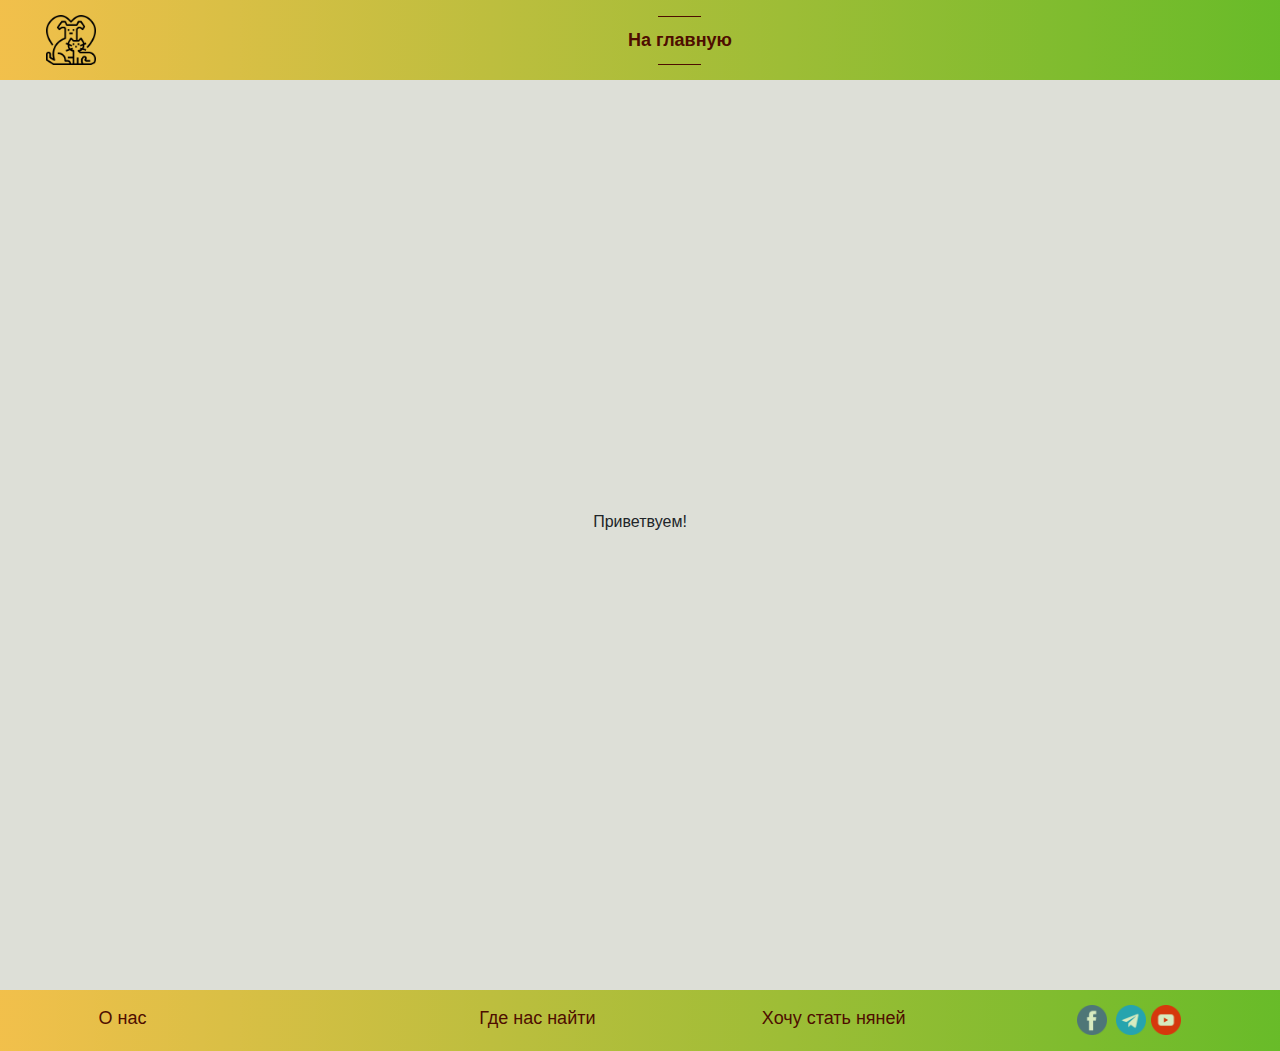
==== index_2.html @ 8bb417d6 "added a new page for babysitters" ====
<!DOCTYPE html>
<html lang="en">
	<head>
		<meta charset="UTF-8" />
		<meta name="viewport" content="width=device-width, initial-scale=1.0" />
		<link rel="stylesheet" href="./index_2.css" />
		<link rel="stylesheet" href="./normalize.css" />
		<link
			href="https://cdn.jsdelivr.net/npm/bootstrap@5.2.2/dist/css/bootstrap.min.css"
			rel="stylesheet"
			integrity="sha384-Zenh87qX5JnK2Jl0vWa8Ck2rdkQ2Bzep5IDxbcnCeuOxjzrPF/et3URy9Bv1WTRi"
			crossorigin="anonymous"
		/>
		<link rel="stylesheet" href="index.css" />
		<link
			rel="shortcut icon"
			href="/src/pictures/logo_nav.png"
			type="logo/png"
		/>
		<!-- Цветовая с шариками 1803, желтый из коктейлей -->
		<link
			rel="stylesheet"
			href="https://cdn.jsdelivr.net/npm/bootstrap@4.3.1/dist/css/bootstrap.min.css"
			integrity="sha384-ggOyR0iXCbMQv3Xipma34MD+dH/1fQ784/j6cY/iJTQUOhcWr7x9JvoRxT2MZw1T"
			crossorigin="anonymous"
		/>
		<link rel="stylesheet" href="normalize.css" />
		<link rel="stylesheet" href="./src/filter.css" />
		<link rel="stylesheet" href="nannys-cards.css" />
		<title>Document</title>
		<!-- Цветовая с шариками 1803, желтый из коктейлей -->
	</head>
	<body>
		<header class="header">
			<section class="top-nav">
				<div><img src="./src/pictures/pet (1).png" /></div>
				<div class="navigation">
					<a href="/index.html" class="navigation__link_1">На главную</a>
				</div>
			</section>
		</header>
		<main>
			<p>Приветвуем!</p>
		</main>
		<footer>
			<div class="footer_info">
				<a href="#menu" class="footer_info_about_us">О нас</a>
				<a href="#res"></a>
				<a href="#" class="footer_info_where_to_find_us">Где нас найти</a>
				<a href="./index_2.html" class="footer_info_I_want-to_become_a_nanny"
					>Хочу стать няней</a
				>
				<div class="social-links">
					<a href=""><img src="./src/pictures/facebook.png" /></a>
					<a href=""><img src="./src/pictures/telegram.png" /></a
					><a href=""><img src="./src/pictures/youtube.png" /></a>
				</div>
			</div>
		</footer>
	</body>
</html>
---- index_2.css ----
@import url("https://fonts.googleapis.com/css2?family=Merriweather&display=swap");

body {
	margin: 0;
	padding: 0;
	background-color: #25360028;
	height: 100%;
}

/* ____________HEADER__________ */
.header h2 {
	vertical-align: center;
	text-align: center;
}

.header img {
	margin-left: 30px;
	max-width: 50px;
}

#scrollToTopButton {
	display: none;
	position: fixed;
	bottom: 20px;
	right: 20px;
	width: 72px;
	height: 51px;
	border-radius: 50%;
	background-color: #2c4800;
	color: #fff;
	font-size: 16px;
	border: none;
	outline: none;
	cursor: pointer;
	z-index: 1;
}
#scrollToTopButton:hover {
	background-color: #310000;
}
.top-nav {
	display: flex;
	flex-direction: row;
	align-items: center;
	justify-content: space-between;
	/* background-color: #00BAF0; */
	background: linear-gradient(to left, #4db300cf, #fdaf00a6);
	/* W3C, IE 10+/ Edge, Firefox 16+, Chrome 26+, Opera 12+, Safari 7+ */
	color: #fff;
	height: 80px;
	padding: 1em;
}

.navigation {
	display: flex;
	width: 100%;
	justify-content: space-evenly;
}
.navigation a:hover {
	color: #700000;
}
a.navigation__link_1:before {
	content: "";
	display: block;
	height: 1px; /* Высота линии */
	background: #4e0d00; /* Цвет линии */
	width: 43px; /* Ширина линии до наведения */
	margin: 0 auto 10px; /* Отступ с боков по центру и снизу */
	transition: 1s; /* Время, за которое линия возвращается после наведения */
}
a.navigation__link_1:hover:before {
	width: 100px; /* Ширина линии при наведении */
	transition: ease-out 1s; /* Время, за которое линия расширяется при наведении */
}

/*  CSS код для линии под заголовком */
a.navigation__link_1:after {
	content: "";
	display: block;
	height: 1px; /* Высота линии */
	background: #4e0d00; /* Цвет линии */
	width: 43px; /* Ширина линии до наведения */
	margin: 10px auto 0; /* Отступ с боков по центру и сверху */
	transition: 1s; /* Время, за которое линия возвращается после наведения */
}
a.navigation__link_1:hover:after {
	width: 100px; /* Ширина линии при наведении */
	transition: ease-out 1s; /* Время, за которое линия расширяется при наведении */
}

.navigation__link_1 {
	font-size: 18px;
	font-weight: 550;
	color: #4e0d00;
	padding: 0 7% 0 7%;
	text-align: center; /* Текст по центру */
}

/* ____________FOOTER__________ */

footer {
	position: relative;
	bottom: 0;
	width: 100%;
	background: linear-gradient(to left, #4db300cf, #fdaf00a6);
}

.footer_info {
	display: flex;
	justify-content: space-around;
	padding: 1.2%;
	margin: 10px 0 0 0;
}

.footer_info_about_us,
.footer_info_where_to_find_us,
.footer_info_I_want-to_become_a_nanny {
	font-size: 18px;
	font-weight: 500;
	color: #4e0d00;
}
footer a {
	color: #700000;
}
footer a:hover {
	text-decoration: none;
	color: #960000;
}
footer img {
	max-width: 35px;
	opacity: 0.7;
	padding-left: 5px;
}

:root {
	--sizeCreaBlock: 270px;
	--bgCreaBlock: #1e1f25;
	--blockTranslateX: 190px;
	--blockRotateY: 40deg;
	--marginSize: 36px;
	--shadowColor: 15px 5px 20px -7px rgb(0 0 0 / 30%);
	--blocImgSize: 200px;

	--arc-blue: rgba(53, 113, 158, 1);
	--arc-vert: #4caf50;
	--arc-jaune: #ffeb3b;
	--arc-rose: #e91e63;
	--arc-orange: #f76334;
}

.blocImg {
	width: 100%;
	height: var(--blocImgSize);
	position: relative;
	z-index: 9999;
	padding: 10px;
}

.blocImg > img {
	width: 100%;
	height: 100%;
	border-radius: 10px;
	object-fit: cover;
}

.blocImg > img::after {
	content: "";
	position: absolute;
	top: 0;
	bottom: 0;
	left: 0;
	right: 0;
	background-color: #3a3e4c;
}

.creaBlock {
	width: var(--sizeCreaBlock);
	background-color: #2f5e00;
	padding: 50px 20px 20px 20px;
	border-radius: 7px;
	position: relative;
	overflow: hidden;
	display: inline-block;
	white-space: normal;
	vertical-align: top;
	transition: all 0.3s;

	-webkit-box-shadow: var(--shadowColor);
	-moz-box-shadow: var(--shadowColor);
	box-shadow: var(--shadowColor);
	cursor: pointer;
}

.creaBlock:not(.creaBlockPrez):hover {
	transform: scale(1);
}

.creaBlock::after {
	content: "";
	position: absolute;
	top: 50%;
	left: 10%;
	width: calc(var(--sizeCreaBlock) * 2);
	height: calc(var(--sizeCreaBlock) * 2);
	background-color: #e9b534;
	transform: rotateZ(70deg);
	z-index: -1;
}

.creaBlock > figcaption {
	position: absolute;
	left: 0;
	top: 0;
	right: 20%;
	font-weight: bold;
	color: white;
	padding: 25px;
	font-size: 0.9rem;
	opacity: 0.8;
	text-align: left;
}

.creaBlock h2 {
	font-size: 20px;
	width: 70%;
	color: white;
	font-weight: bold;
	height: 54px;
	display: block;
	text-align: left;
	overflow: hidden;
	background-color: transparent;
	transition: var(--background-color) 0.6s;
}

.creaBlock img {
	width: 100%;
	height: 100%;
	border-radius: 10px;
}

/* FIN CREA BLOCK */

.creaBlock {
	transform: scale(0.9);
}

.creaBlock .lineSeparator {
	background-color: #00bcd4;
}

/* BOX 1 */

.creaBlockPrez:nth-child(1) {
	z-index: 1;
	transform: scale(0.9);
}

.creaBlockPrez:nth-child(1):hover {
	transform: scale(1.1);
}

.creaBlockPrez:nth-child(1):hover ~ .creaBlockPrez:nth-child(2) {
	transform: scale(0.83) translateX(var(--blockTranslateX))
		rotateY(var(--blockRotateY));
}

.creaBlockPrez:nth-child(1):hover ~ .creaBlockPrez:nth-child(3) {
	transform: scale(0.88) translateX(var(--blockTranslateX))
		rotateY(var(--blockRotateY));
}

.creaBlockPrez:nth-child(1):hover ~ .creaBlockPrez:nth-child(4) {
	transform: scale(0.93) translateX(var(--blockTranslateX))
		rotateY(var(--blockRotateY));
}

.creaBlockPrez:nth-child(1):hover ~ .creaBlockPrez:nth-child(5) {
	transform: scale(0.98) translateX(var(--blockTranslateX))
		rotateY(var(--blockRotateY));
}

/* BOX 2 */

.creaBlockPrez:nth-child(2) {
	z-index: 2;
	margin-left: calc(-6 * var(--marginSize));
	transform: scale(0.94);
	animation: displayCreations 0.5s linear 0.4s forwards;
}

.creaBlockPrez:nth-child(2):hover {
	transform: scale(1.1);
}

.creaBlockPrez:nth-child(2):hover ~ .creaBlockPrez:nth-child(3) {
	transform: scale(0.88) translateX(var(--blockTranslateX))
		rotateY(var(--blockRotateY));
}

.creaBlockPrez:nth-child(2):hover ~ .creaBlockPrez:nth-child(4) {
	transform: scale(0.93) translateX(var(--blockTranslateX))
		rotateY(var(--blockRotateY));
}

.creaBlockPrez:nth-child(2):hover ~ .creaBlockPrez:nth-child(5) {
	transform: scale(0.98) translateX(var(--blockTranslateX))
		rotateY(var(--blockRotateY));
}

/* BOX 3 */

.creaBlockPrez:nth-child(3) {
	z-index: 3;
	margin-left: calc(-6 * var(--marginSize));
	transform: scale(0.98);
}

.creaBlockPrez:nth-child(3):hover {
	transform: scale(1.1);
}

.creaBlockPrez:nth-child(3):hover ~ .creaBlockPrez:nth-child(4) {
	transform: scale(0.93) translateX(var(--blockTranslateX))
		rotateY(var(--blockRotateY));
}

.creaBlockPrez:nth-child(3):hover ~ .creaBlockPrez:nth-child(5) {
	transform: scale(0.98) translateX(var(--blockTranslateX))
		rotateY(var(--blockRotateY));
}

/* BOX 4 */

.creaBlockPrez:nth-child(4) {
	z-index: 4;
	margin-left: calc(-6 * var(--marginSize));
	transform: scale(1.02);
}

.creaBlockPrez:nth-child(4):hover {
	transform: scale(1.1);
}

.creaBlockPrez:nth-child(4):hover ~ .creaBlockPrez:nth-child(5) {
	transform: scale(0.98) translateX(var(--blockTranslateX))
		rotateY(var(--blockRotateY));
}

/* BOX 5 */

.creaBlockPrez:nth-child(5) {
	z-index: 5;
	margin-left: calc(-6 * var(--marginSize));
	transform: scale(1.06);
}

.creaBlockPrez:nth-child(5):hover {
	transform: scale(1.1);
}

/* SEPARATORS */

.lineSeparator {
	width: 100%;
	background-color: var(--main-box-border-color);
	height: 4px;
	border-radius: 5px;
	margin: 40px 0 25px 0;
	opacity: 0.4;
}

.creaBlockPrez:nth-child(1) .lineSeparator {
	background-color: var(--arc-jaune);
}

.creaBlockPrez:nth-child(2) .lineSeparator {
	background-color: var(--arc-jaune);
}

.creaBlockPrez:nth-child(3) .lineSeparator {
	background-color: var(--arc-jaune);
}

.creaBlockPrez:nth-child(4) .lineSeparator {
	background-color: var(--arc-jaune);
}

.creaBlockPrez:nth-child(5) .lineSeparator {
	background-color: var(--arc-jaune);
}

/* –––––––––––––––––––– */

.creationsBlocUl {
	white-space: nowrap;
	text-align: center;
	min-height: 450px;
	overflow: hidden;
	padding: 68px 0;
}

@media only screen and (max-width: 600px) {
	.creaBlock {
		margin-left: 0 !important;
		margin: 60px 20px;
		z-index: -1 !important;
	}

	.creaBlockPrez {
		transform: scale(0.9) !important;
	}

	.creationsBlocUl {
		white-space: nowrap;
		overflow-x: auto;
		padding: 0;
		min-height: 420px;
		-ms-overflow-style: none; /* IE and Edge */
		scrollbar-width: none; /* Firefox */
	}

	.creationsBlocUl::-webkit-scrollbar {
		display: none;
	}
}

main {
	display: flex;
	justify-content: center;
	align-items: center;
	width: 100%;
	height: 100vh;
}

main > div {
	width: 100%;
}

#toggleFullScreen {
	position: absolute;
	bottom: 0;
	right: 0;
	margin: 20px;
	background-color: white;
	border: none;
	padding: 10px;
	cursor: pointer;
	transition: transform 0.3s;
}

#toggleFullScreen:hover {
	transform: scale(0.9);
}
---- index.css ----
/* ____________HEADER__________ */
.header h2 {
	vertical-align: center;
	text-align: center;
}

.header img {
	margin-left: 30px;
	max-width: 50px;
}

* {
	font-family: "Raleway";
	box-sizing: border-box;
}

#scrollToTopButton {
	display: none;
	position: fixed;
	bottom: 20px;
	right: 20px;
	width: 72px;
	height: 51px;
	border-radius: 50%;
	background-color: #2c4800;
	color: #fff;
	font-size: 16px;
	border: none;
	outline: none;
	cursor: pointer;
	z-index: 1;
}
#scrollToTopButton:hover {
	background-color: #310000;
}
.top-nav {
	display: flex;
	flex-direction: row;
	align-items: center;
	justify-content: space-between;
	/* background-color: #00BAF0; */
	background: linear-gradient(to left, #4db300cf, #fdaf00a6);
	/* W3C, IE 10+/ Edge, Firefox 16+, Chrome 26+, Opera 12+, Safari 7+ */
	color: #fff;
	height: 80px;
	padding: 1em;
}

.navigation {
	display: flex;
	width: 100%;
	justify-content: space-evenly;
}
.navigation a:hover {
	color: #700000;
}
a.navigation__link_1:before,
a.navigation__link_2:before,
a.navigation__link_3:before,
a.navigation__link_4:before {
	content: "";
	display: block;
	height: 1px; /* Высота линии */
	background: #4e0d00; /* Цвет линии */
	width: 43px; /* Ширина линии до наведения */
	margin: 0 auto 10px; /* Отступ с боков по центру и снизу */
	transition: 1s; /* Время, за которое линия возвращается после наведения */
}
a.navigation__link_1:hover:before,
a.navigation__link_3:hover:before,
a.navigation__link_4:hover:before {
	width: 100px; /* Ширина линии при наведении */
	transition: ease-out 1s; /* Время, за которое линия расширяется при наведении */
}

a.navigation__link_2:hover:before {
	width: 90px; /* Ширина линии при наведении */
	transition: ease-out 1s; /* Время, за которое линия расширяется при наведении */
}
/*  CSS код для линии под заголовком */
a.navigation__link_1:after,
a.navigation__link_2:after,
a.navigation__link_3:after,
a.navigation__link_4:after {
	content: "";
	display: block;
	height: 1px; /* Высота линии */
	background: #4e0d00; /* Цвет линии */
	width: 43px; /* Ширина линии до наведения */
	margin: 10px auto 0; /* Отступ с боков по центру и сверху */
	transition: 1s; /* Время, за которое линия возвращается после наведения */
}
a.navigation__link_1:hover:after,
a.navigation__link_3:hover:after,
a.navigation__link_4:hover:after {
	width: 100px; /* Ширина линии при наведении */
	transition: ease-out 1s; /* Время, за которое линия расширяется при наведении */
}
a.navigation__link_2:hover:after {
	width: 90px; /* Ширина линии при наведении */
	transition: ease-out 1s; /* Время, за которое линия расширяется при наведении */
}

.navigation__link_1,
.navigation__link_2,
.navigation__link_3,
.navigation__link_4 {
	font-size: 18px;
	font-weight: 550;
	color: #4e0d00;
	padding: 0 7% 0 7%;
	text-align: center; /* Текст по центру */
}

/* ____________FOOTER__________ */

.client_pain {
	display: flex;
	flex-direction: column;
	align-items: center;
	align-content: stretch;
	padding: 1%;
	margin-top: 30px;
}

.buttonup {
	width: 88px;
	height: 118px;
	position: fixed;
	bottom: 20px;
	right: 50px;
}
.lifting_up {
	width: 80px;
	height: 90px;
}

.nomber1,
.nomber2,
.nomber3,
.nomber4 {
	color: #4e0d00;
	font-size: 20px;
	display: flex;
	align-items: center;
	justify-content: flex-start;
	width: 50vw;
	padding: 1%;
	font-weight: 500;
}

.img_client_pain {
	width: 8%;
	margin-right: 10px;
}

/* ____________REGISTRATION FORM__________ */

.registration-form {
	margin: 100px auto 0 auto;
	padding: 1%;
	width: 70%;
	background-color: #f7f9f2;
}

.registration-form-header-container {
	width: fit-content;
	margin: 0 auto;
}
.registration-form-header {
	color: #406c35;
}

.registration-form-button-container {
	display: flex;
	justify-content: center;
}
.myButton {
	background-color: hsl(108, 19%, 63%);
	color: white;
}
a:hover {
	text-decoration: none !important;
}

@import url(https://fonts.googleapis.com/css?family=Raleway);

/* ____________PART OF PAIN__________ */
.ball {
	width: 50vw;
	list-style: none;
	margin: 0 auto;
	margin-top: 50px;
}
.ball a {
	width: 100%;
	color: #808285;
	text-decoration: none;
	display: inline-block;
	padding-left: 25px;
	height: 44px;
	line-height: 44px;
	font-size: 20px;
	position: relative;
	transition: 0.3s linear;
}
.ball a:before {
	content: "";
	width: 30px;
	height: 30px;
	border-radius: 50%;
	background: #a4af97;
	position: absolute;
	left: -30px;
	top: 7px;
}
.ball li {
	position: relative;
}
.ball li:before {
	content: "";
	width: 20px;
	height: 20px;
	border-radius: 50%;
	background: #f23942;
	position: absolute;
	top: 12px;
	left: -30px;
	z-index: 2;
	transition: 0.4s ease-in-out;
}
.ball li:hover:before {
	left: -20px;
}
.ball a:hover {
	color: #a4af97;
	cursor: default;
}

/* ____________FOOTER__________ */

footer {
	position: relative;
	bottom: 0;
	width: 100%;
	background: linear-gradient(to left, #4db300cf, #fdaf00a6);
}

.footer_info {
	display: flex;
	justify-content: space-around;
	padding: 1.2%;
	margin: 10px 0 0 0;
}

.footer_info_about_us,
.footer_info_where_to_find_us,
.footer_info_I_want-to_become_a_nanny {
	font-size: 18px;
	font-weight: 500;
	color: #4e0d00;
}
footer a {
	color: #700000;
}
footer a:hover {
	text-decoration: none;
	color: #960000;
}
footer img {
	max-width: 35px;
	opacity: 0.7;
	padding-left: 5px;
}
---- src/filter.css ----
.searching__result {
	margin-left: 50px;
}

.filter-block__title {
	text-align: center;
	background-color: #406c35;
	margin: 0 20px 20px 20px;
	padding: 20px 0;
	color: #f7f9f2;
	border-radius: 10px;
	box-shadow: 15px 10px 20px 10px rgba(158, 255, 149, 0.35);
	margin-top: 40px;
}

.searching {
	width: 100%;
	display: flex;
	flex-direction: row-reverse;
	align-items: stretch;
	margin-bottom: 30px;
}
.searching__form {
	flex-grow: 1;
}
.subtitle__apllsearch {
	font-size: 1em;
	font-weight: 500;
}
.searching__filters {
	flex-basis: 23%;
	background-color: #f7f9f2;
	border-radius: 4px;
	justify-self: flex-start;
	margin-right: 1rem;
	padding: 20px;
}

.search__card {
	max-width: 700px;
	margin-top: 20px;
	padding: 20px;
	border: 1px rgb(206, 206, 206) solid;
	box-shadow: 15px 10px 20px 10px rgb(240, 240, 240);
	border-radius: 10px;
}

.search__card-subtitle {
	font-size: 12px;
	color: #686868;
	line-height: 19px;
}

.searching__filters_shadow {
	box-shadow: rgba(0, 0, 0, 0.02) 0px 1px 3px 0px,
		rgba(27, 31, 35, 0.15) 0px 0px 0px 1px;
}

.filter__filter-title {
	padding: 10px 0px 10px 0px;
	font-family: "Roboto", sans-serif;
	font-weight: 600;
	font-size: 20px;
}

.filter__title {
	font-family: "Roboto", sans-serif;
	font-size: 18px;
	font-weight: 500;
	margin: 20px 0px 0px 0px;
}

/* .filter__cities {
  width: 240px;
  height: 40px;
  border: 1px solid #bdbdbd;
  border-radius: 10px;
}

.filter__cities:hover {
  cursor: pointer;
} */

.filter__card-input:hover {
	cursor: pointer;
}

.filter__input-salary {
	max-width: 118px;
	border: 1px solid #bdbdbd;
	border-radius: 10px;
	padding: 2px 10px;
	margin-bottom: 2px;
}

.filter__point {
	max-width: 240px;
	display: flex;
	justify-content: space-between;
	margin: 5px 0px 0px 0px;
}

.shadow-on {
	box-shadow: rgba(0, 0, 0, 0.02) 0px 1px 3px 0px,
		rgba(27, 31, 35, 0.15) 0px 0px 0px 1px;
}

.filter__card-title {
	margin-bottom: 8px;
}

.search__card {
	max-width: 100%;
	margin-top: 20px;
	padding: 20px 150px;
	border: 1px rgb(72 102 0) solid;
	box-shadow: 5px 4px 25px 4px rgb(33 98 0 / 28%);
	background-color: #f3f20b1c;
	border-radius: 10px;
	display: flex;
	justify-content: space-between;
}

.search__card-photo {
	border-radius: 100px;
	max-width: 200px;
	max-height: 189px;
	object-fit: cover;
}

.filter__all1 {
	display: none;
}

.filter-mobile {
	display: none;
	width: 200px;
	height: 40px;
	border: none;
	border-radius: 10px;
	justify-content: center;
	align-items: center;
	margin: 20px 0 0;
	color: #fff;
	background-color: #06f;
	margin: 0 auto;
	margin-bottom: 15px;
}

.filter__btns {
	margin: 10px 0px 0px 0px;
	display: flex;
	flex-direction: column;
	align-items: center;
}

.filter__change,
.filter__throwoff {
	display: flex;
	align-items: center;
	justify-content: center;
	width: 200px;
	height: 40px;
	border: none;
	border-radius: 10px;
	margin: 20px 0px 0px 0px;
}

.filter__throwoff {
	margin: 10px 0px 0px 0px;
	color: white;
	background-color: #f23942;
}

.filter__throwoff:hover {
	cursor: pointer;
}

.filter__change {
	background-color: #406c35;
	color: white;
}

.filter__change:hover {
	cursor: pointer;
}

.searching-form {
	border-radius: 7px;
	border: 1.5px solid #5878ff;
}

.searching-form-focus {
	box-shadow: none;
	border: 1.5px solid #e3e6ed;
	background-color: #f7f8fd;
	letter-spacing: 1px;
}

@media only screen and (max-width: 767px) {
	.searching {
		flex-direction: column-reverse;
	}

	.filter-mobile {
		display: flex;
	}
	.searching__filters {
		margin-left: 0;
		padding: 0;
		&_shadow {
			box-shadow: none;
		}
	}
	.filter-content {
		display: none;
	}

	.filter__throwoff {
		margin-bottom: 10px;
	}
}
@media only screen and (max-width: 595px) {
	#content-appl {
		padding: 5px;
	}
	.search__card-photo {
		display: none;
	}
}
---- nannys-cards.css ----
@import url("https://fonts.googleapis.com/css2?family=Merriweather&display=swap");

body {
	margin: 0;
	padding: 0;
	background-color: #25360028;
}

* {
	box-sizing: border-box;
	font-family: sans-serif;
}

:root {
	--sizeCreaBlock: 270px;
	--bgCreaBlock: #1e1f25;
	--blockTranslateX: 190px;
	--blockRotateY: 40deg;
	--marginSize: 36px;
	--shadowColor: 15px 5px 20px -7px rgb(0 0 0 / 30%);
	--blocImgSize: 200px;

	--arc-blue: rgba(53, 113, 158, 1);
	--arc-vert: #4caf50;
	--arc-jaune: #ffeb3b;
	--arc-rose: #e91e63;
	--arc-orange: #f76334;
}

.blocImg {
	width: 100%;
	height: var(--blocImgSize);
	position: relative;
	z-index: 9999;
	padding: 10px;
}

.blocImg > img {
	width: 100%;
	height: 100%;
	border-radius: 10px;
	object-fit: cover;
}

.blocImg > img::after {
	content: "";
	position: absolute;
	top: 0;
	bottom: 0;
	left: 0;
	right: 0;
	background-color: #3a3e4c;
}

.creaBlock {
	width: var(--sizeCreaBlock);
	background-color: #2f5e00;
	padding: 50px 20px 20px 20px;
	border-radius: 7px;
	position: relative;
	overflow: hidden;
	display: inline-block;
	white-space: normal;
	vertical-align: top;
	transition: all 0.3s;

	-webkit-box-shadow: var(--shadowColor);
	-moz-box-shadow: var(--shadowColor);
	box-shadow: var(--shadowColor);
	cursor: pointer;
}

.creaBlock:not(.creaBlockPrez):hover {
	transform: scale(1);
}

.creaBlock::after {
	content: "";
	position: absolute;
	top: 50%;
	left: 10%;
	width: calc(var(--sizeCreaBlock) * 2);
	height: calc(var(--sizeCreaBlock) * 2);
	background-color: #e9b534;
	transform: rotateZ(70deg);
	z-index: -1;
}

.creaBlock > figcaption {
	position: absolute;
	left: 0;
	top: 0;
	right: 20%;
	font-weight: bold;
	color: white;
	padding: 25px;
	font-size: 0.9rem;
	opacity: 0.8;
	text-align: left;
}

.creaBlock h2 {
	font-size: 20px;
	width: 70%;
	color: white;
	font-weight: bold;
	height: 54px;
	display: block;
	text-align: left;
	overflow: hidden;
	background-color: transparent;
	transition: var(--background-color) 0.6s;
}

.creaBlock img {
	width: 100%;
	height: 100%;
	border-radius: 10px;
}

/* FIN CREA BLOCK */

.creaBlock {
	transform: scale(0.9);
}

.creaBlock .lineSeparator {
	background-color: #00bcd4;
}

/* BOX 1 */

.creaBlockPrez:nth-child(1) {
	z-index: 1;
	transform: scale(0.9);
}

.creaBlockPrez:nth-child(1):hover {
	transform: scale(1.1);
}

.creaBlockPrez:nth-child(1):hover ~ .creaBlockPrez:nth-child(2) {
	transform: scale(0.83) translateX(var(--blockTranslateX))
		rotateY(var(--blockRotateY));
}

.creaBlockPrez:nth-child(1):hover ~ .creaBlockPrez:nth-child(3) {
	transform: scale(0.88) translateX(var(--blockTranslateX))
		rotateY(var(--blockRotateY));
}

.creaBlockPrez:nth-child(1):hover ~ .creaBlockPrez:nth-child(4) {
	transform: scale(0.93) translateX(var(--blockTranslateX))
		rotateY(var(--blockRotateY));
}

.creaBlockPrez:nth-child(1):hover ~ .creaBlockPrez:nth-child(5) {
	transform: scale(0.98) translateX(var(--blockTranslateX))
		rotateY(var(--blockRotateY));
}

/* BOX 2 */

.creaBlockPrez:nth-child(2) {
	z-index: 2;
	margin-left: calc(-6 * var(--marginSize));
	transform: scale(0.94);
	animation: displayCreations 0.5s linear 0.4s forwards;
}

.creaBlockPrez:nth-child(2):hover {
	transform: scale(1.1);
}

.creaBlockPrez:nth-child(2):hover ~ .creaBlockPrez:nth-child(3) {
	transform: scale(0.88) translateX(var(--blockTranslateX))
		rotateY(var(--blockRotateY));
}

.creaBlockPrez:nth-child(2):hover ~ .creaBlockPrez:nth-child(4) {
	transform: scale(0.93) translateX(var(--blockTranslateX))
		rotateY(var(--blockRotateY));
}

.creaBlockPrez:nth-child(2):hover ~ .creaBlockPrez:nth-child(5) {
	transform: scale(0.98) translateX(var(--blockTranslateX))
		rotateY(var(--blockRotateY));
}

/* BOX 3 */

.creaBlockPrez:nth-child(3) {
	z-index: 3;
	margin-left: calc(-6 * var(--marginSize));
	transform: scale(0.98);
}

.creaBlockPrez:nth-child(3):hover {
	transform: scale(1.1);
}

.creaBlockPrez:nth-child(3):hover ~ .creaBlockPrez:nth-child(4) {
	transform: scale(0.93) translateX(var(--blockTranslateX))
		rotateY(var(--blockRotateY));
}

.creaBlockPrez:nth-child(3):hover ~ .creaBlockPrez:nth-child(5) {
	transform: scale(0.98) translateX(var(--blockTranslateX))
		rotateY(var(--blockRotateY));
}

/* BOX 4 */

.creaBlockPrez:nth-child(4) {
	z-index: 4;
	margin-left: calc(-6 * var(--marginSize));
	transform: scale(1.02);
}

.creaBlockPrez:nth-child(4):hover {
	transform: scale(1.1);
}

.creaBlockPrez:nth-child(4):hover ~ .creaBlockPrez:nth-child(5) {
	transform: scale(0.98) translateX(var(--blockTranslateX))
		rotateY(var(--blockRotateY));
}

/* BOX 5 */

.creaBlockPrez:nth-child(5) {
	z-index: 5;
	margin-left: calc(-6 * var(--marginSize));
	transform: scale(1.06);
}

.creaBlockPrez:nth-child(5):hover {
	transform: scale(1.1);
}

/* SEPARATORS */

.lineSeparator {
	width: 100%;
	background-color: var(--main-box-border-color);
	height: 4px;
	border-radius: 5px;
	margin: 40px 0 25px 0;
	opacity: 0.4;
}

.creaBlockPrez:nth-child(1) .lineSeparator {
	background-color: var(--arc-jaune);
}

.creaBlockPrez:nth-child(2) .lineSeparator {
	background-color: var(--arc-jaune);
}

.creaBlockPrez:nth-child(3) .lineSeparator {
	background-color: var(--arc-jaune);
}

.creaBlockPrez:nth-child(4) .lineSeparator {
	background-color: var(--arc-jaune);
}

.creaBlockPrez:nth-child(5) .lineSeparator {
	background-color: var(--arc-jaune);
}

/* –––––––––––––––––––– */

.creationsBlocUl {
	white-space: nowrap;
	text-align: center;
	min-height: 450px;
	overflow: hidden;
	padding: 68px 0;
}

@media only screen and (max-width: 600px) {
	.creaBlock {
		margin-left: 0 !important;
		margin: 60px 20px;
		z-index: -1 !important;
	}

	.creaBlockPrez {
		transform: scale(0.9) !important;
	}

	.creationsBlocUl {
		white-space: nowrap;
		overflow-x: auto;
		padding: 0;
		min-height: 420px;
		-ms-overflow-style: none; /* IE and Edge */
		scrollbar-width: none; /* Firefox */
	}

	.creationsBlocUl::-webkit-scrollbar {
		display: none;
	}
}

main {
	display: flex;
	justify-content: center;
	align-items: center;
	width: 100%;
	height: 100vh;
}

main > div {
	width: 100%;
}

#toggleFullScreen {
	position: absolute;
	bottom: 0;
	right: 0;
	margin: 20px;
	background-color: white;
	border: none;
	padding: 10px;
	cursor: pointer;
	transition: transform 0.3s;
}

#toggleFullScreen:hover {
	transform: scale(0.9);
}
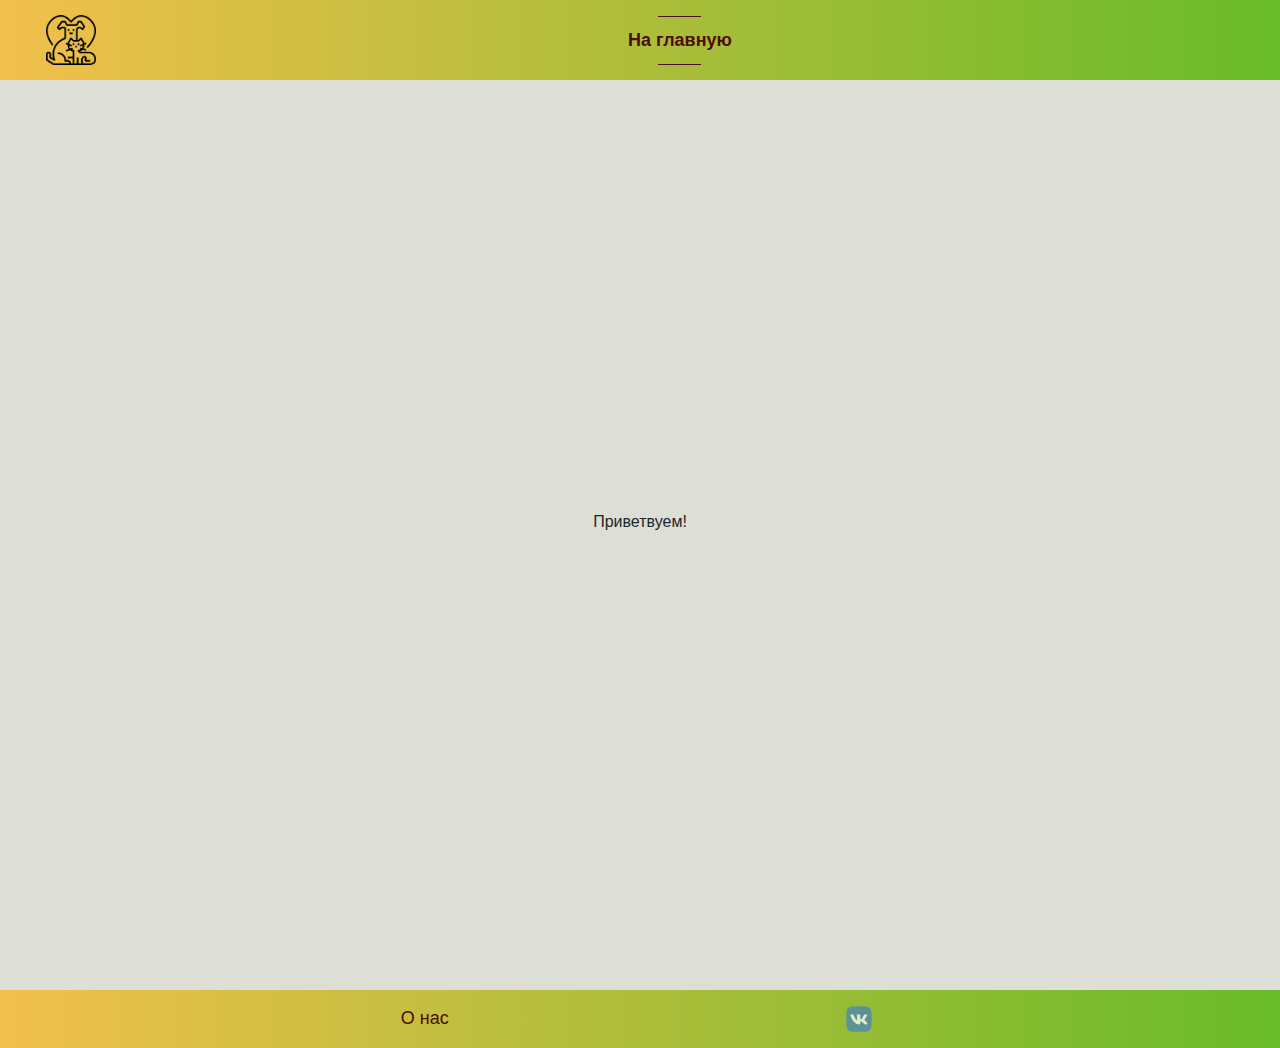
==== commit ee30cb49: "changing styles12" ====
--- a/index_2.html
+++ b/index_2.html
@@ -3,8 +3,6 @@
 	<head>
 		<meta charset="UTF-8" />
 		<meta name="viewport" content="width=device-width, initial-scale=1.0" />
-		<link rel="stylesheet" href="./index_2.css" />
-		<link rel="stylesheet" href="./normalize.css" />
 		<link
 			href="https://cdn.jsdelivr.net/npm/bootstrap@5.2.2/dist/css/bootstrap.min.css"
 			rel="stylesheet"
@@ -43,17 +41,12 @@
 			<p>Приветвуем!</p>
 		</main>
 		<footer>
-			<div class="footer_info">
+			<div class="footer_info_page_for_the_become_a_babysitter_form">
 				<a href="#menu" class="footer_info_about_us">О нас</a>
-				<a href="#res"></a>
-				<a href="#" class="footer_info_where_to_find_us">Где нас найти</a>
-				<a href="./index_2.html" class="footer_info_I_want-to_become_a_nanny"
-					>Хочу стать няней</a
-				>
 				<div class="social-links">
-					<a href=""><img src="./src/pictures/facebook.png" /></a>
-					<a href=""><img src="./src/pictures/telegram.png" /></a
-					><a href=""><img src="./src/pictures/youtube.png" /></a>
+					<a href="https://vk.com/morskiesvinkii"
+						><img src="./src/pictures/VK.png"
+					/></a>
 				</div>
 			</div>
 		</footer>
--- a/index.css
+++ b/index.css
@@ -254,7 +254,6 @@
 }
 
 .footer_info_about_us,
-.footer_info_where_to_find_us,
 .footer_info_I_want-to_become_a_nanny {
 	font-size: 18px;
 	font-weight: 500;
@@ -268,7 +267,14 @@
 	color: #960000;
 }
 footer img {
-	max-width: 35px;
+	max-width: 45px;
 	opacity: 0.7;
 	padding-left: 5px;
 }
+
+.footer_info_page_for_the_become_a_babysitter_form {
+	display: flex;
+	justify-content: space-evenly;
+	padding: 1.2%;
+	margin: 10px 0 0 0;
+}
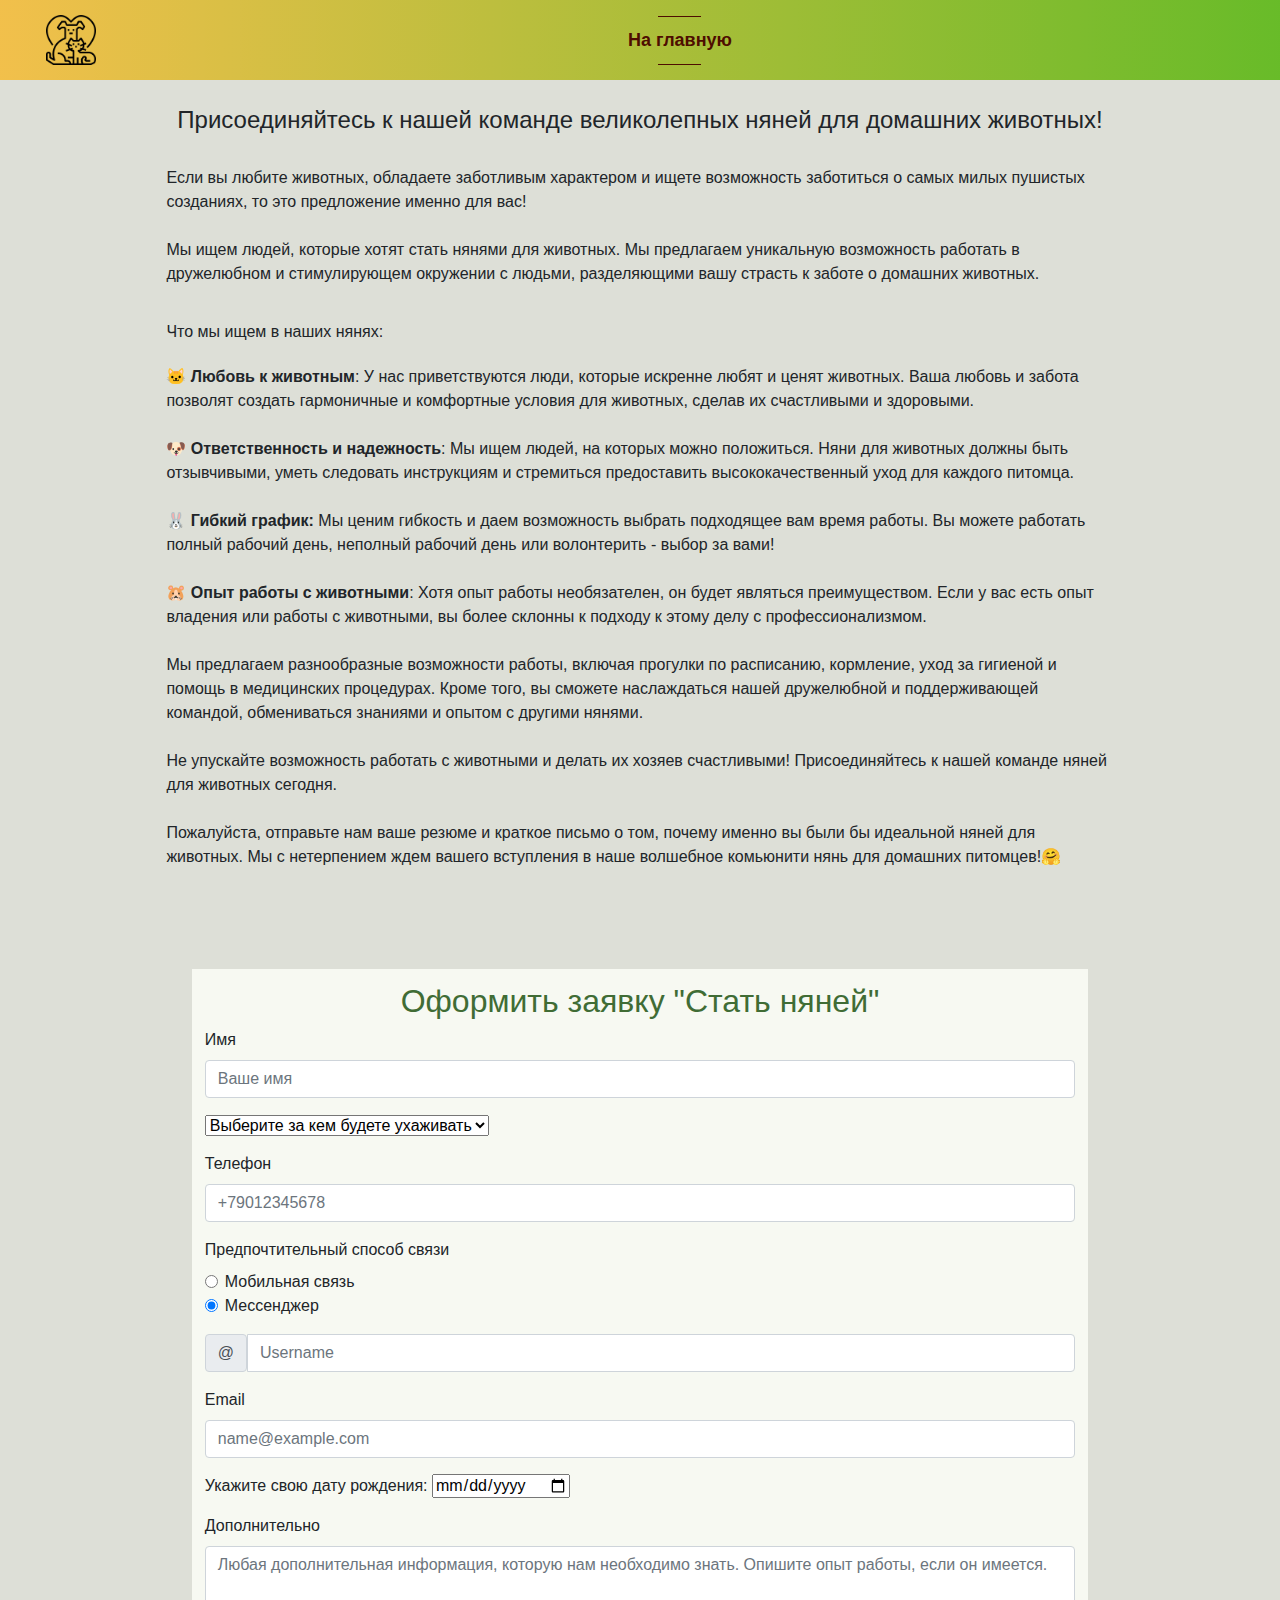
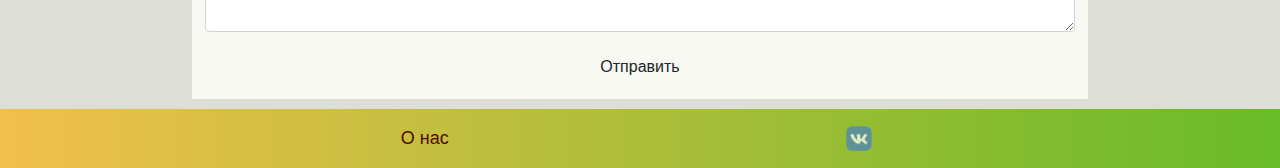
==== commit b3eb1465: "the second html page has been completed" ====
--- a/index_2.html
+++ b/index_2.html
@@ -37,8 +37,172 @@
 				</div>
 			</section>
 		</header>
-		<main>
-			<p>Приветвуем!</p>
+		<button onclick="scrollToTop()" id="scrollToTopButton">Наверх</button>
+		<main class="main">
+			<div class="main_block_text">
+				<h4 class="main_title">
+					Присоединяйтесь к нашей команде великолепных няней для домашних
+					животных!
+				</h4>
+				<p class="a_paragraph_of_text_for_the_main_block_about_nannies_1">
+					<br />Если вы любите животных, обладаете заботливым характером и ищете
+					возможность заботиться о самых милых пушистых созданиях, то это
+					предложение именно для вас!
+				</p>
+				<p class="a_paragraph_of_text_for_the_main_block_about_nannies_2">
+					<br />Мы ищем людей, которые хотят стать нянями для животных. Мы
+					предлагаем уникальную возможность работать в дружелюбном и
+					стимулирующем окружении с людьми, разделяющими вашу страсть к заботе о
+					домашних животных.
+				</p>
+				<p class="a_paragraph_of_text_for_the_main_block_about_nannies_3">
+					<br />Что мы ищем в наших нянях:
+				</p>
+				<p class="a_paragraph_of_text_for_the_main_block_about_nannies_4">
+					<br /><strong>🐱 Любовь к животным</strong>: У нас приветствуются
+					люди, которые искренне любят и ценят животных. Ваша любовь и забота
+					позволят создать гармоничные и комфортные условия для животных, сделав
+					их счастливыми и здоровыми.
+				</p>
+				<p class="a_paragraph_of_text_for_the_main_block_about_nannies_5">
+					<br /><strong>🐶 Ответственность и надежность</strong>: Мы ищем людей,
+					на которых можно положиться. Няни для животных должны быть
+					отзывчивыми, уметь следовать инструкциям и стремиться предоставить
+					высококачественный уход для каждого питомца.
+				</p>
+				<p class="a_paragraph_of_text_for_the_main_block_about_nannies_6">
+					<br /><strong>🐰 Гибкий график:</strong> Мы ценим гибкость и даем
+					возможность выбрать подходящее вам время работы. Вы можете работать
+					полный рабочий день, неполный рабочий день или волонтерить - выбор за
+					вами!
+				</p>
+				<p class="a_paragraph_of_text_for_the_main_block_about_nannies_7">
+					<br /><strong>🐹 Опыт работы с животными</strong>: Хотя опыт работы
+					необязателен, он будет являться преимуществом. Если у вас есть опыт
+					владения или работы с животными, вы более склонны к подходу к этому
+					делу с профессионализмом.
+				</p>
+				<p class="a_paragraph_of_text_for_the_main_block_about_nannies_8">
+					<br />Мы предлагаем разнообразные возможности работы, включая прогулки
+					по расписанию, кормление, уход за гигиеной и помощь в медицинских
+					процедурах. Кроме того, вы сможете наслаждаться нашей дружелюбной и
+					поддерживающей командой, обмениваться знаниями и опытом с другими
+					нянями.
+				</p>
+				<p class="a_paragraph_of_text_for_the_main_block_about_nannies_9">
+					<br />
+					Не упускайте возможность работать с животными и делать их хозяев
+					счастливыми! Присоединяйтесь к нашей команде няней для животных
+					сегодня.
+				</p>
+
+				<p class="a_paragraph_of_text_for_the_main_block_about_nannies_10">
+					<br />Пожалуйста, отправьте нам ваше резюме и краткое письмо о том,
+					почему именно вы были бы идеальной няней для животных. Мы с
+					нетерпением ждем вашего вступления в наше волшебное комьюнити нянь для
+					домашних питомцев!🤗
+				</p>
+			</div>
+
+			<div class="registration-form" id="registration-forms_yakor">
+				<div class="registration-form-header-container">
+					<h2 class="registration-form-header">
+						Оформить заявку "Стать няней"
+					</h2>
+				</div>
+				<div class="mb-3">
+					<label for="nameForm" class="form-label">Имя</label>
+					<input
+						type="email"
+						class="form-control"
+						id="nameForm"
+						placeholder="Ваше имя"
+					/>
+				</div>
+				<select class="form-select mb-3" aria-label=".form-select-lg example">
+					<option selected>Выберите за кем будете ухаживать</option>
+					<option value="1">Котейка</option>
+					<option value="2">Пёсель</option>
+					<option value="3">Морская свинка</option>
+					<option value="4">Хомячок</option>
+					<option value="5">Змеюк</option>
+					<option value="6">Павук</option>
+					<option value="7">Лисичка</option>
+					<option value="8">Суррикат</option>
+				</select>
+				<div class="mb-3">
+					<label for="phoneForm" class="form-label">Телефон</label>
+					<input
+						type="email"
+						class="form-control"
+						id="phoneForm"
+						placeholder="+79012345678"
+					/>
+				</div>
+				<div class="mb-3">
+					<label class="form-label">Предпочтительный способ связи</label>
+					<div class="form-check">
+						<input
+							class="form-check-input"
+							type="radio"
+							name="flexRadioDefault"
+							id="flexRadioDefault1"
+						/>
+						<label class="form-check-label" for="flexRadioDefault1">
+							Мобильная связь
+						</label>
+					</div>
+					<div class="form-check">
+						<input
+							class="form-check-input"
+							type="radio"
+							name="flexRadioDefault"
+							id="flexRadioDefault2"
+							checked
+						/>
+						<label class="form-check-label" for="flexRadioDefault2">
+							Мессенджер
+						</label>
+					</div>
+				</div>
+				<div class="input-group mb-3">
+					<span class="input-group-text" id="basic-addon1">@</span>
+					<input
+						type="text"
+						class="form-control"
+						placeholder="Username"
+						aria-label="Username"
+						aria-describedby="basic-addon1"
+					/>
+				</div>
+				<div class="mb-3">
+					<label for="emailForm" class="form-label">Email</label>
+					<input
+						type="email"
+						class="form-control"
+						id="emailForm"
+						placeholder="name@example.com"
+					/>
+				</div>
+				<div class="mb-3">
+					<p>
+						Укажите свою дату рождения: <input type="date" name="calendar" />
+					</p>
+				</div>
+				<div class="mb-3">
+					<label for="commentsForm" class="form-label">Дополнительно</label>
+					<textarea
+						class="form-control"
+						id="commentsForm"
+						rows="3"
+						placeholder="Любая дополнительная информация, которую нам необходимо знать. Опишите опыт работы, если он имеется."
+					></textarea>
+				</div>
+				<div class="registration-form-button-container">
+					<button class="btn myButton" type="submit">Отправить</button>
+					<div></div>
+				</div>
+			</div>
 		</main>
 		<footer>
 			<div class="footer_info_page_for_the_become_a_babysitter_form">
@@ -50,5 +214,6 @@
 				</div>
 			</div>
 		</footer>
+		<script src="./scrollToTop.js"></script>
 	</body>
 </html>
--- a/index.css
+++ b/index.css
@@ -112,6 +112,39 @@
 	text-align: center; /* Текст по центру */
 }
 
+/* _____________MAIN____________ */
+.main {
+	display: flex;
+	flex-direction: column;
+	flex-wrap: nowrap;
+	justify-content: flex-start;
+	height: 100%;
+}
+
+.a_paragraph_of_text_for_the_main_block_about_nannies_1,
+.a_paragraph_of_text_for_the_main_block_about_nannies_2,
+.a_paragraph_of_text_for_the_main_block_about_nannies_4,
+.a_paragraph_of_text_for_the_main_block_about_nannies_5,
+.a_paragraph_of_text_for_the_main_block_about_nannies_6,
+.a_paragraph_of_text_for_the_main_block_about_nannies_7,
+.a_paragraph_of_text_for_the_main_block_about_nannies_8,
+.a_paragraph_of_text_for_the_main_block_about_nannies_9,
+.a_paragraph_of_text_for_the_main_block_about_nannies_10 {
+	margin: 0 0 0 0;
+}
+
+.main_title {
+	text-align: center;
+}
+.a_paragraph_of_text_for_the_main_block_about_nannies_3 {
+	height: 5vh;
+	margin-top: 1%;
+	margin-bottom: 0%;
+}
+.main_block_text {
+	width: 90vw;
+	padding: 2% 8% 0 8%;
+}
 /* ____________FOOTER__________ */
 
 .client_pain {
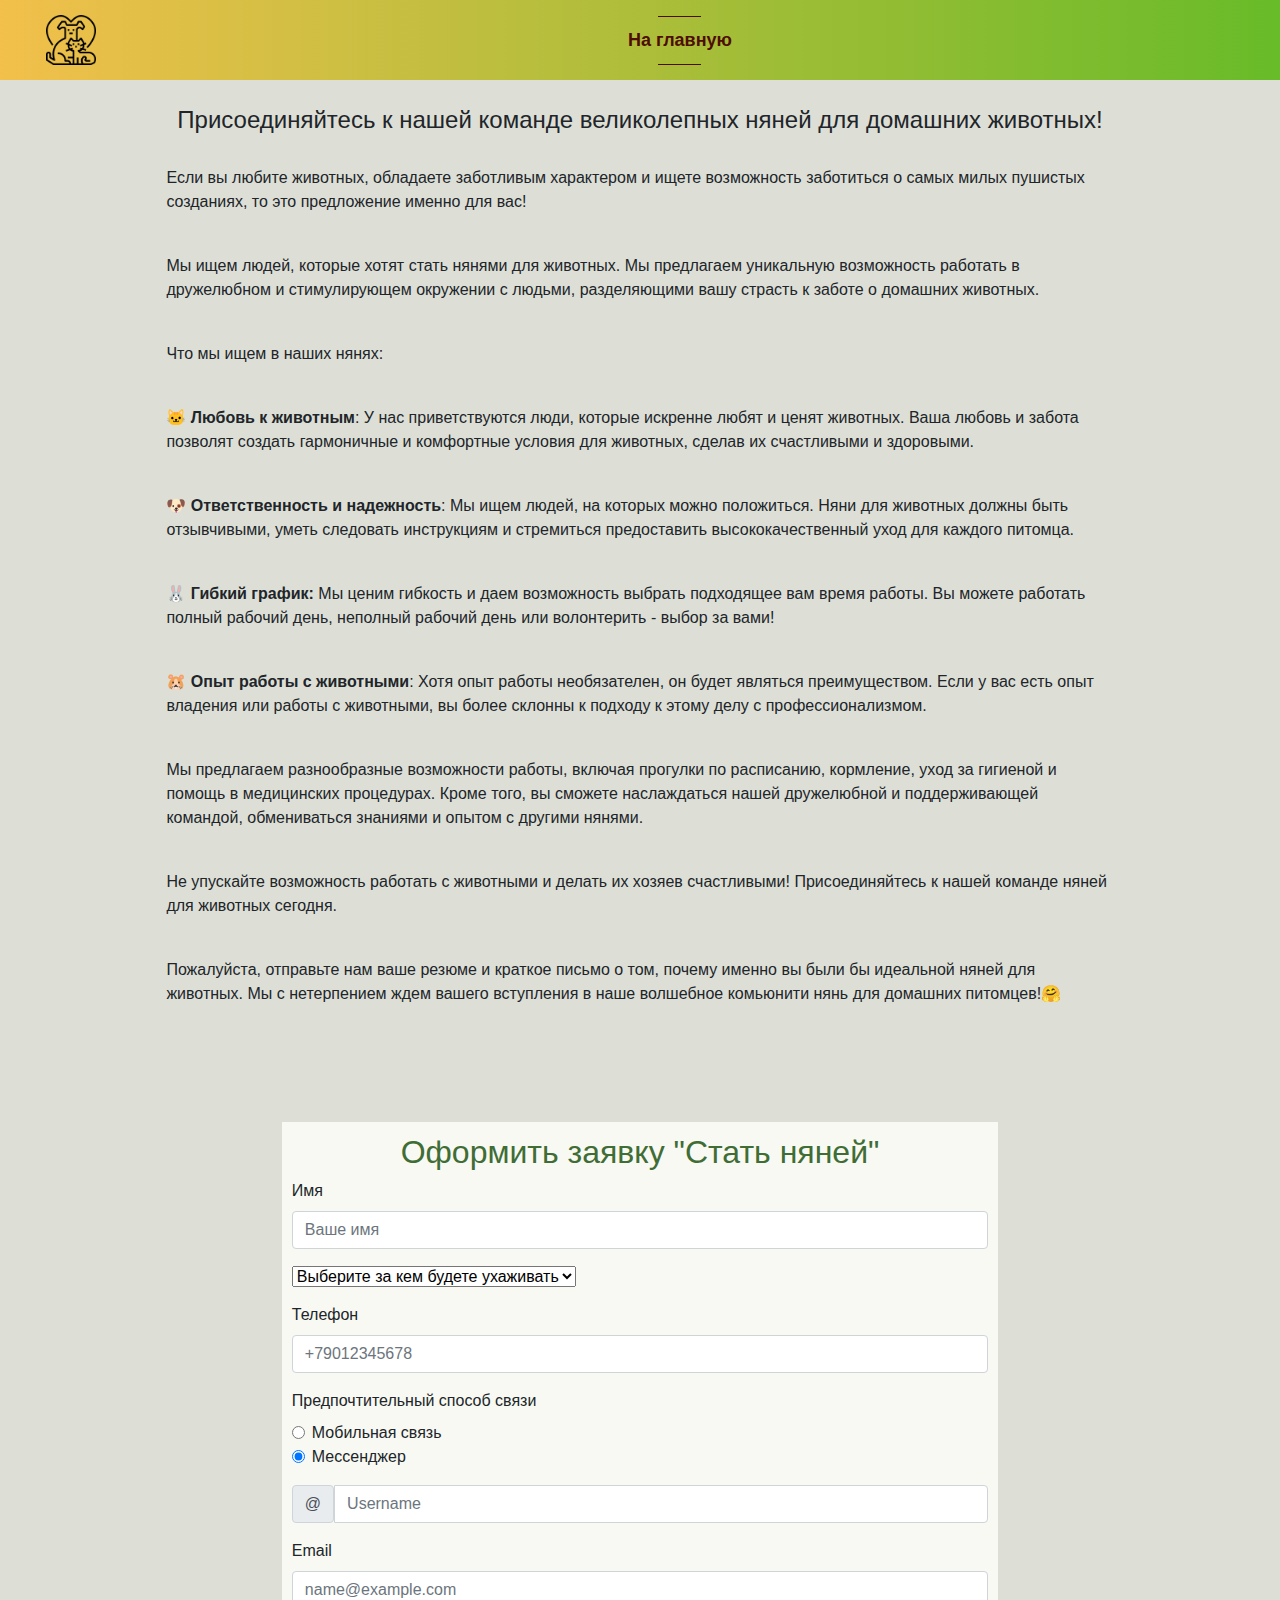
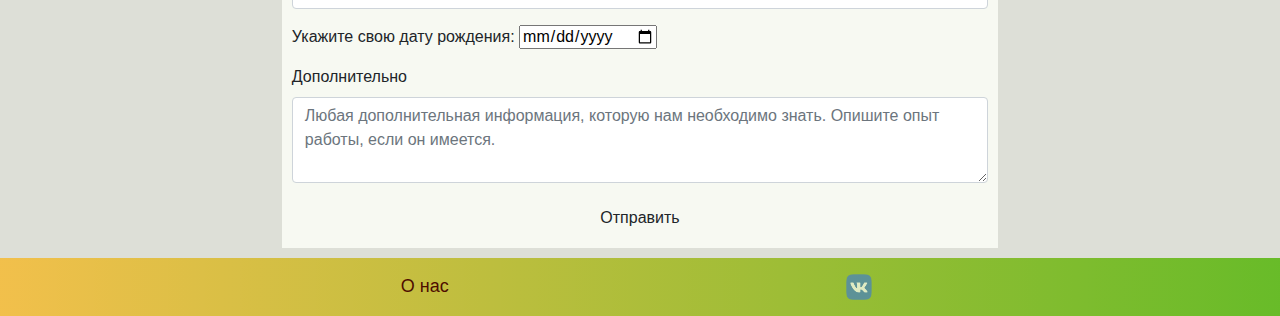
==== commit 2681914d: "the text block on the first page has been completed" ====
--- a/index_2.html
+++ b/index_2.html
@@ -22,9 +22,9 @@
 			integrity="sha384-ggOyR0iXCbMQv3Xipma34MD+dH/1fQ784/j6cY/iJTQUOhcWr7x9JvoRxT2MZw1T"
 			crossorigin="anonymous"
 		/>
-		<link rel="stylesheet" href="normalize.css" />
+		<link rel="stylesheet" href="./sass/normalize.css" />
 		<link rel="stylesheet" href="./src/filter.css" />
-		<link rel="stylesheet" href="nannys-cards.css" />
+		<link rel="stylesheet" href="./nannys-cards.css" />
 		<title>Document</title>
 		<!-- Цветовая с шариками 1803, желтый из коктейлей -->
 	</head>
@@ -103,106 +103,107 @@
 					домашних питомцев!🤗
 				</p>
 			</div>
-
-			<div class="registration-form" id="registration-forms_yakor">
-				<div class="registration-form-header-container">
-					<h2 class="registration-form-header">
-						Оформить заявку "Стать няней"
-					</h2>
+			<form class="form2">
+				<div class="registration-form" id="registration-forms_yakor">
+					<div class="registration-form-header-container">
+						<h2 class="registration-form-header">
+							Оформить заявку "Стать няней"
+						</h2>
+					</div>
+					<div class="mb-3">
+						<label for="nameForm" class="form-label">Имя</label>
+						<input
+							type="name"
+							class="form-control"
+							id="nameForm"
+							placeholder="Ваше имя"
+						/>
+					</div>
+					<select class="form-select mb-3" aria-label=".form-select-lg example">
+						<option selected>Выберите за кем будете ухаживать</option>
+						<option value="1">Котейка</option>
+						<option value="2">Пёсель</option>
+						<option value="3">Морская свинка</option>
+						<option value="4">Хомячок</option>
+						<option value="5">Змеюк</option>
+						<option value="6">Павук</option>
+						<option value="7">Лисичка</option>
+						<option value="8">Суррикат</option>
+					</select>
+					<div class="mb-3">
+						<label for="phoneForm" class="form-label">Телефон</label>
+						<input
+							type="tel"
+							class="form-control"
+							id="phoneForm"
+							placeholder="+79012345678"
+						/>
+					</div>
+					<div class="mb-3">
+						<label class="form-label">Предпочтительный способ связи</label>
+						<div class="form-check">
+							<input
+								class="form-check-input"
+								type="radio"
+								name="flexRadioDefault"
+								id="flexRadioDefault1"
+							/>
+							<label class="form-check-label" for="flexRadioDefault1">
+								Мобильная связь
+							</label>
+						</div>
+						<div class="form-check">
+							<input
+								class="form-check-input"
+								type="radio"
+								name="flexRadioDefault"
+								id="flexRadioDefault2"
+								checked
+							/>
+							<label class="form-check-label" for="flexRadioDefault2">
+								Мессенджер
+							</label>
+						</div>
+					</div>
+					<div class="input-group mb-3">
+						<span class="input-group-text" id="basic-addon1">@</span>
+						<input
+							type="text"
+							class="form-control"
+							placeholder="Username"
+							aria-label="Username"
+							aria-describedby="basic-addon1"
+						/>
+					</div>
+					<div class="mb-3">
+						<label for="emailForm" class="form-label">Email</label>
+						<input
+							type="email"
+							class="form-control"
+							id="emailForm"
+							placeholder="name@example.com"
+						/>
+					</div>
+					<div class="mb-3">
+						<p>
+							Укажите свою дату рождения: <input type="date" name="calendar" />
+						</p>
+					</div>
+					<div class="mb-3">
+						<label for="commentsForm" class="form-label">Дополнительно</label>
+						<textarea
+							class="form-control"
+							id="commentsForm"
+							rows="3"
+							placeholder="Любая дополнительная информация, которую нам необходимо знать. Опишите опыт работы, если он имеется."
+						></textarea>
+					</div>
+					<div class="registration-form-button-container">
+						<button class="btn myButton" type="submit">Отправить</button>
+						<div></div>
+					</div>
 				</div>
-				<div class="mb-3">
-					<label for="nameForm" class="form-label">Имя</label>
-					<input
-						type="email"
-						class="form-control"
-						id="nameForm"
-						placeholder="Ваше имя"
-					/>
-				</div>
-				<select class="form-select mb-3" aria-label=".form-select-lg example">
-					<option selected>Выберите за кем будете ухаживать</option>
-					<option value="1">Котейка</option>
-					<option value="2">Пёсель</option>
-					<option value="3">Морская свинка</option>
-					<option value="4">Хомячок</option>
-					<option value="5">Змеюк</option>
-					<option value="6">Павук</option>
-					<option value="7">Лисичка</option>
-					<option value="8">Суррикат</option>
-				</select>
-				<div class="mb-3">
-					<label for="phoneForm" class="form-label">Телефон</label>
-					<input
-						type="email"
-						class="form-control"
-						id="phoneForm"
-						placeholder="+79012345678"
-					/>
-				</div>
-				<div class="mb-3">
-					<label class="form-label">Предпочтительный способ связи</label>
-					<div class="form-check">
-						<input
-							class="form-check-input"
-							type="radio"
-							name="flexRadioDefault"
-							id="flexRadioDefault1"
-						/>
-						<label class="form-check-label" for="flexRadioDefault1">
-							Мобильная связь
-						</label>
-					</div>
-					<div class="form-check">
-						<input
-							class="form-check-input"
-							type="radio"
-							name="flexRadioDefault"
-							id="flexRadioDefault2"
-							checked
-						/>
-						<label class="form-check-label" for="flexRadioDefault2">
-							Мессенджер
-						</label>
-					</div>
-				</div>
-				<div class="input-group mb-3">
-					<span class="input-group-text" id="basic-addon1">@</span>
-					<input
-						type="text"
-						class="form-control"
-						placeholder="Username"
-						aria-label="Username"
-						aria-describedby="basic-addon1"
-					/>
-				</div>
-				<div class="mb-3">
-					<label for="emailForm" class="form-label">Email</label>
-					<input
-						type="email"
-						class="form-control"
-						id="emailForm"
-						placeholder="name@example.com"
-					/>
-				</div>
-				<div class="mb-3">
-					<p>
-						Укажите свою дату рождения: <input type="date" name="calendar" />
-					</p>
-				</div>
-				<div class="mb-3">
-					<label for="commentsForm" class="form-label">Дополнительно</label>
-					<textarea
-						class="form-control"
-						id="commentsForm"
-						rows="3"
-						placeholder="Любая дополнительная информация, которую нам необходимо знать. Опишите опыт работы, если он имеется."
-					></textarea>
-				</div>
-				<div class="registration-form-button-container">
-					<button class="btn myButton" type="submit">Отправить</button>
-					<div></div>
-				</div>
-			</div>
+			</form>
 		</main>
 		<footer>
 			<div class="footer_info_page_for_the_become_a_babysitter_form">
--- a/index.css
+++ b/index.css
@@ -14,6 +14,48 @@
 	box-sizing: border-box;
 }
 
+.block_header {
+	text-align: center;
+}
+
+.three {
+	padding: 50px 20px;
+	text-align: center;
+}
+.three h1 {
+	border-radius: 20px;
+	font-family: "Merriweather", serif;
+	position: relative;
+	color: #4e0d10;
+	background: linear-gradient(to left, #4db300cf, #fdaf00a6);
+	font-size: 2.5em;
+	font-weight: normal;
+	padding: 10px 40px;
+	display: inline-block;
+	margin: 0;
+	line-height: 1;
+}
+.three h1:before {
+	content: "";
+	position: absolute;
+	width: 100%;
+	height: 4px;
+	left: 0;
+	bottom: -15px;
+	background: linear-gradient(to left, #4db300cf, #fdaf00a6);
+}
+
+@media (max-width: 500px) {
+	.three h1 {
+		font-size: 1.8em;
+	}
+}
+@media (max-width: 400px) {
+	.three h1 {
+		font-size: 1.5em;
+		padding: 10px 30px;
+	}
+}
 #scrollToTopButton {
 	display: none;
 	position: fixed;
@@ -112,6 +154,10 @@
 	text-align: center; /* Текст по центру */
 }
 
+.div_block_text {
+	width: 90vw;
+	padding: 2% 8% 0 8%;
+}
 /* _____________MAIN____________ */
 .main {
 	display: flex;
@@ -121,29 +167,124 @@
 	height: 100%;
 }
 
-.a_paragraph_of_text_for_the_main_block_about_nannies_1,
-.a_paragraph_of_text_for_the_main_block_about_nannies_2,
-.a_paragraph_of_text_for_the_main_block_about_nannies_4,
-.a_paragraph_of_text_for_the_main_block_about_nannies_5,
-.a_paragraph_of_text_for_the_main_block_about_nannies_6,
-.a_paragraph_of_text_for_the_main_block_about_nannies_7,
-.a_paragraph_of_text_for_the_main_block_about_nannies_8,
-.a_paragraph_of_text_for_the_main_block_about_nannies_9,
-.a_paragraph_of_text_for_the_main_block_about_nannies_10 {
-	margin: 0 0 0 0;
-}
-
 .main_title {
 	text-align: center;
 }
-.a_paragraph_of_text_for_the_main_block_about_nannies_3 {
-	height: 5vh;
-	margin-top: 1%;
-	margin-bottom: 0%;
-}
+
 .main_block_text {
 	width: 90vw;
 	padding: 2% 8% 0 8%;
+}
+.the_last_paragraph_of_the_text_block_2 {
+	padding: 10px 0 0 0;
+}
+.transparent-background {
+	background-color: rgba(0, 0, 0, 0);
+}
+
+.container_with_text {
+	min-height: 100vh;
+	width: 100%;
+	display: flex;
+	justify-content: center;
+	align-items: center;
+	position: relative;
+	overflow: hidden;
+	flex-direction: column;
+}
+
+.a_card_with_a_description_of_the_site {
+	height: 15vh;
+	width: 85vw;
+	background: rgba(255, 255, 255, 0.15);
+	box-shadow: 0 8px 32px 0 rgba(31, 38, 135, 0.37);
+	backdrop-filter: blur(18px);
+	-webkit-backdrop-filter: blur(18px);
+	border: 1px solid rgba(255, 255, 255, 0.18);
+	border-radius: 1rem;
+	padding: 1.5rem;
+	z-index: 10;
+	color: #4e0d10;
+	margin: 0 0 37px 0;
+}
+.a_card_with_a_description_of_the_site_2 {
+	height: 30vh;
+	width: 85vw;
+	background: rgba(255, 255, 255, 0.15);
+	box-shadow: 0 8px 32px 0 rgba(31, 38, 135, 0.37);
+	backdrop-filter: blur(18px);
+	-webkit-backdrop-filter: blur(18px);
+	border: 1px solid rgba(255, 255, 255, 0.18);
+	border-radius: 1rem;
+	padding: 1.5rem;
+	z-index: 10;
+	color: #4e0d10;
+	margin: 38px 0 37px 0;
+}
+
+.the_dividing_line_in_the_second_block_of_text {
+	padding-bottom: 0.5rem;
+	line-height: 2.2rem;
+	border-bottom: 2px solid rgb(78, 13, 0);
+}
+
+.title {
+	font-size: 1.5rem;
+	margin-bottom: 10px;
+}
+
+.subtitle {
+	font-size: 1rem;
+	margin-bottom: 2rem;
+}
+
+.blob {
+	position: absolute;
+	width: 600px;
+	height: 600px;
+	background: linear-gradient(
+		180deg,
+		rgb(150 215 99 / 44%) 31.77%,
+		#f0c04aa8 100%
+	);
+	mix-blend-mode: color-dodge;
+	-webkit-animation: move 25s infinite alternate;
+	animation: move 25s infinite alternate;
+	transition: 1s cubic-bezier(0.07, 0.8, 0.16, 1);
+}
+
+.blob:hover {
+	width: 600px;
+	height: 600px;
+	-webkit-filter: blur(30px);
+	filter: blur(30px);
+	box-shadow: inset 0 0 0 5px rgba(204, 199, 132, 0.6),
+		inset 100px 100px 0 0px #6fc06488, inset 200px 200px 0 0px #abdb25a1,
+		inset 300px 300px 0 0px #d1b14896;
+}
+
+@-webkit-keyframes move {
+	from {
+		transform: translate(-100px, -50px) rotate(-90deg);
+		border-radius: 24% 76% 35% 65% / 27% 36% 64% 73%;
+	}
+
+	to {
+		transform: translate(500px, 100px) rotate(-10deg);
+		border-radius: 76% 24% 33% 67% / 68% 55% 45% 32%;
+	}
+}
+
+@keyframes move {
+	from {
+		transform: translate(-100px, -50px) rotate(-90deg);
+		border-radius: 24% 76% 35% 65% / 27% 36% 64% 73%;
+	}
+
+	to {
+		transform: translate(500px, 100px) rotate(-10deg);
+		border-radius: 76% 24% 33% 67% / 68% 55% 45% 32%;
+	}
 }
 /* ____________FOOTER__________ */
 
@@ -188,6 +329,11 @@
 }
 
 /* ____________REGISTRATION FORM__________ */
+.form2 {
+	display: flex;
+	width: 80%;
+	margin: 0%;
+}
 
 .registration-form {
 	margin: 100px auto 0 auto;
@@ -270,6 +416,30 @@
 	cursor: default;
 }
 
+#nannys_cards {
+	display: flex;
+	flex-direction: column;
+	align-items: center;
+	margin: 100px 0 41px 0px;
+}
+.nannys_cards_title {
+	width: 43vw;
+	border-radius: 20px;
+	font-family: "Merriweather", serif;
+	position: relative;
+	color: #4e0d10;
+	background: linear-gradient(to left, #4db300cf, #fdaf00a6);
+	font-size: 1.5em;
+	font-weight: normal;
+	padding: 7px 27px;
+	display: inline-block;
+	margin: 0;
+	line-height: 1;
+	display: flex;
+	justify-content: center;
+	align-items: center;
+}
+
 /* ____________FOOTER__________ */
 
 footer {
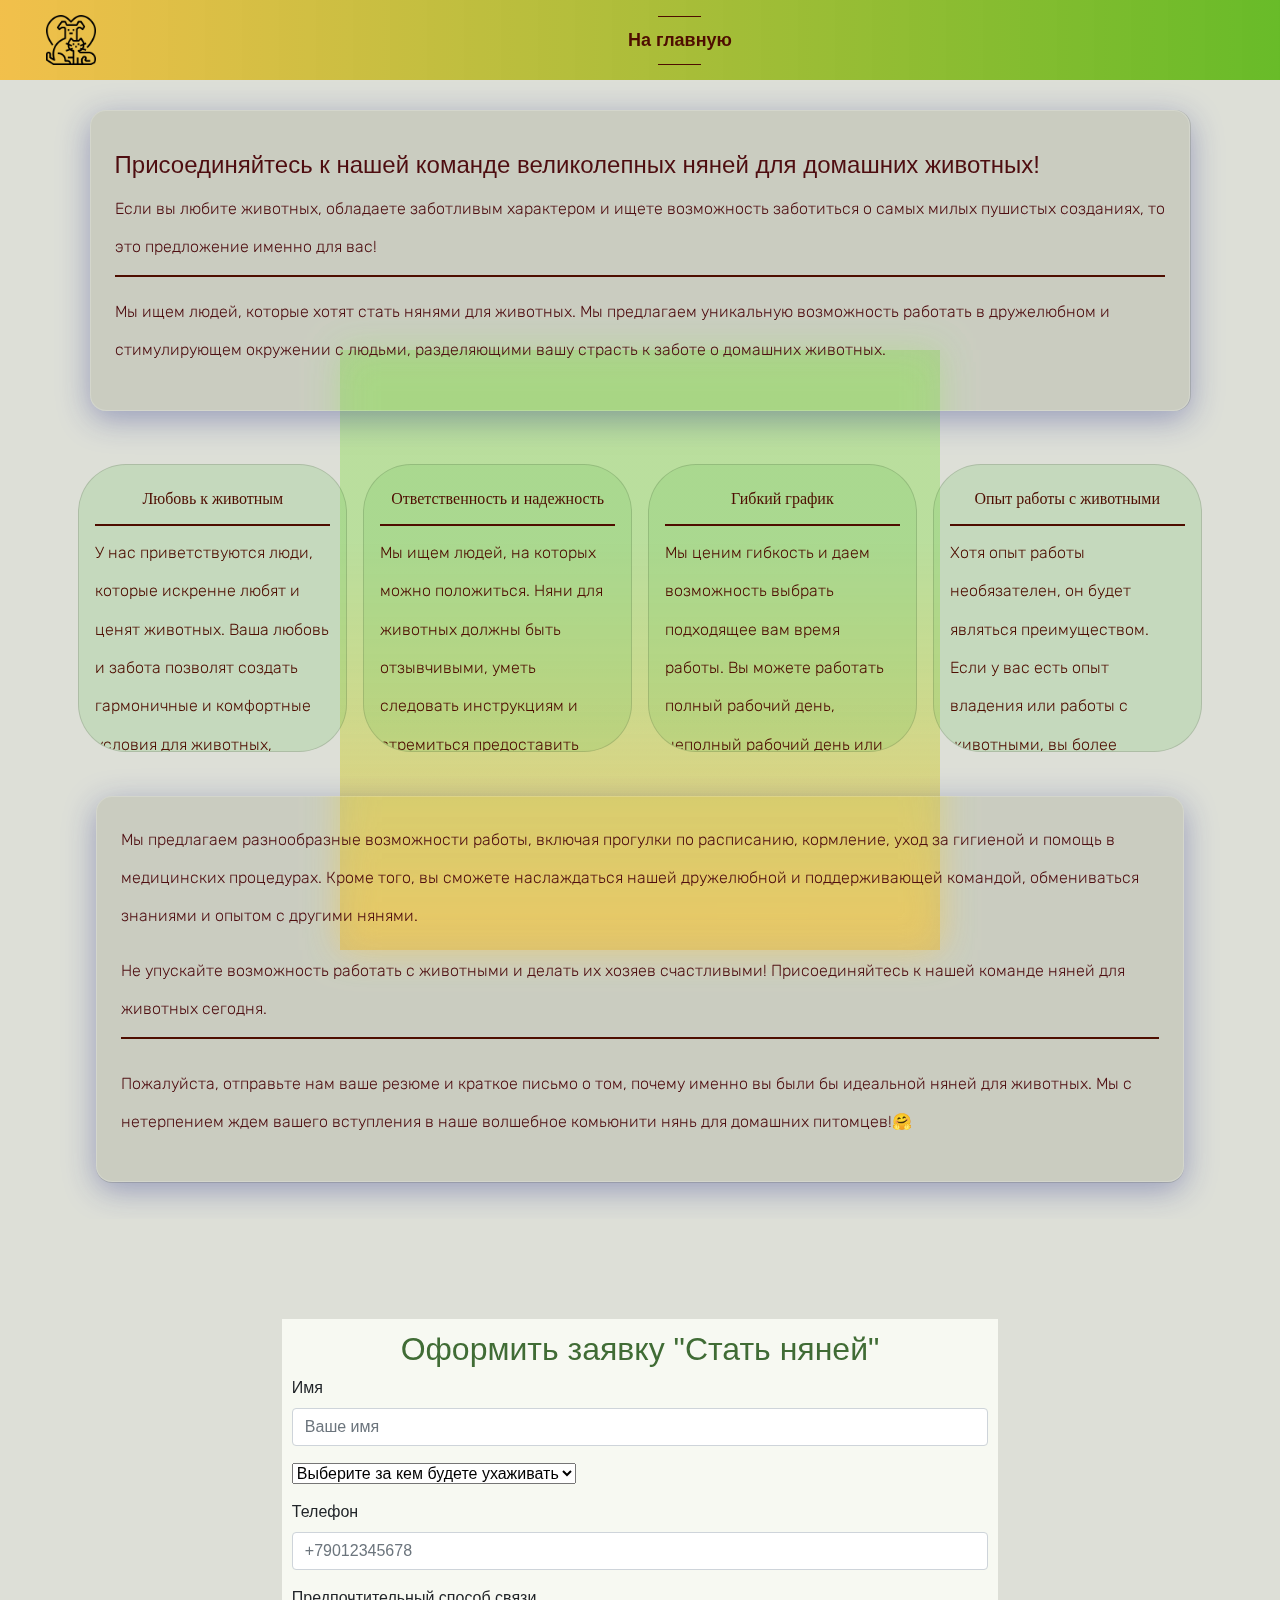
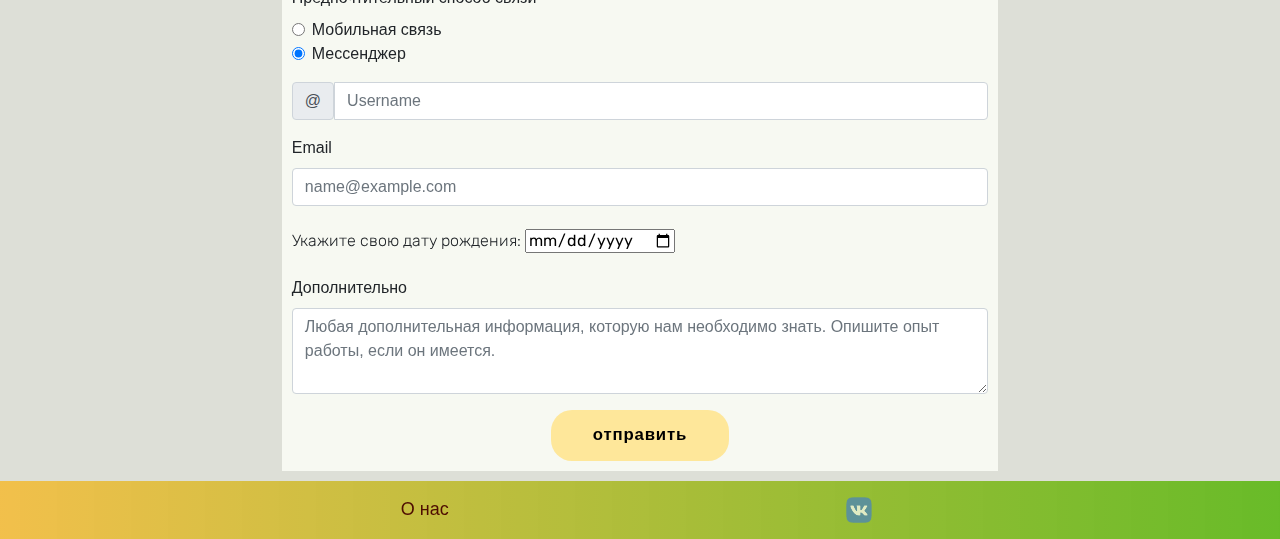
==== commit 4d8bc6dc: "page setup completed" ====
--- a/index_2.html
+++ b/index_2.html
@@ -3,217 +3,148 @@
 	<head>
 		<meta charset="UTF-8" />
 		<meta name="viewport" content="width=device-width, initial-scale=1.0" />
-		<link
-			href="https://cdn.jsdelivr.net/npm/bootstrap@5.2.2/dist/css/bootstrap.min.css"
-			rel="stylesheet"
-			integrity="sha384-Zenh87qX5JnK2Jl0vWa8Ck2rdkQ2Bzep5IDxbcnCeuOxjzrPF/et3URy9Bv1WTRi"
-			crossorigin="anonymous"
+		<link	href="https://cdn.jsdelivr.net/npm/bootstrap@5.2.2/dist/css/bootstrap.min.css"	rel="stylesheet"	integrity="sha384-Zenh87qX5JnK2Jl0vWa8Ck2rdkQ2Bzep5IDxbcnCeuOxjzrPF/et3URy9Bv1WTRi"
+		crossorigin="anonymous"/>
+		<link rel="stylesheet" href="index.css" />
+		<link rel="shortcut icon"	href="/src/pictures/logo_nav.png"	type="logo/png"/>
+		<!-- Цветовая с шариками 1803, желтый из коктейлей -->
+		<link	rel="stylesheet"	href="https://cdn.jsdelivr.net/npm/bootstrap@4.3.1/dist/css/bootstrap.min.css"	integrity="sha384-ggOyR0iXCbMQv3Xipma34MD+dH/1fQ784/j6cY/iJTQUOhcWr7x9JvoRxT2MZw1T"
+		crossorigin="anonymous"
 		/>
-		<link rel="stylesheet" href="index.css" />
-		<link
-			rel="shortcut icon"
-			href="/src/pictures/logo_nav.png"
-			type="logo/png"
-		/>
-		<!-- Цветовая с шариками 1803, желтый из коктейлей -->
-		<link
-			rel="stylesheet"
-			href="https://cdn.jsdelivr.net/npm/bootstrap@4.3.1/dist/css/bootstrap.min.css"
-			integrity="sha384-ggOyR0iXCbMQv3Xipma34MD+dH/1fQ784/j6cY/iJTQUOhcWr7x9JvoRxT2MZw1T"
-			crossorigin="anonymous"
-		/>
-		<link rel="stylesheet" href="./sass/normalize.css" />
 		<link rel="stylesheet" href="./src/filter.css" />
 		<link rel="stylesheet" href="./nannys-cards.css" />
+		<link rel="stylesheet" href="./sass/app.css" />
+		<link rel="stylesheet" href="./sass/normalize.css" />
 		<title>Document</title>
 		<!-- Цветовая с шариками 1803, желтый из коктейлей -->
 	</head>
 	<body>
 		<header class="header">
-			<section class="top-nav">
-				<div><img src="./src/pictures/pet (1).png" /></div>
-				<div class="navigation">
-					<a href="/index.html" class="navigation__link_1">На главную</a>
-				</div>
-			</section>
+		<section class="top-nav">
+		<div><img src="./src/pictures/pet (1).png" /></div>
+		<div class="navigation">
+		<a href="/index.html" class="navigation__link_1">На главную</a>
+		</div>
+		</section>
 		</header>
 		<button onclick="scrollToTop()" id="scrollToTopButton">Наверх</button>
 		<main class="main">
-			<div class="main_block_text">
-				<h4 class="main_title">
-					Присоединяйтесь к нашей команде великолепных няней для домашних
-					животных!
-				</h4>
-				<p class="a_paragraph_of_text_for_the_main_block_about_nannies_1">
-					<br />Если вы любите животных, обладаете заботливым характером и ищете
-					возможность заботиться о самых милых пушистых созданиях, то это
-					предложение именно для вас!
-				</p>
-				<p class="a_paragraph_of_text_for_the_main_block_about_nannies_2">
-					<br />Мы ищем людей, которые хотят стать нянями для животных. Мы
-					предлагаем уникальную возможность работать в дружелюбном и
-					стимулирующем окружении с людьми, разделяющими вашу страсть к заботе о
-					домашних животных.
-				</p>
-				<p class="a_paragraph_of_text_for_the_main_block_about_nannies_3">
-					<br />Что мы ищем в наших нянях:
-				</p>
-				<p class="a_paragraph_of_text_for_the_main_block_about_nannies_4">
-					<br /><strong>🐱 Любовь к животным</strong>: У нас приветствуются
-					люди, которые искренне любят и ценят животных. Ваша любовь и забота
-					позволят создать гармоничные и комфортные условия для животных, сделав
-					их счастливыми и здоровыми.
-				</p>
-				<p class="a_paragraph_of_text_for_the_main_block_about_nannies_5">
-					<br /><strong>🐶 Ответственность и надежность</strong>: Мы ищем людей,
-					на которых можно положиться. Няни для животных должны быть
-					отзывчивыми, уметь следовать инструкциям и стремиться предоставить
-					высококачественный уход для каждого питомца.
-				</p>
-				<p class="a_paragraph_of_text_for_the_main_block_about_nannies_6">
-					<br /><strong>🐰 Гибкий график:</strong> Мы ценим гибкость и даем
-					возможность выбрать подходящее вам время работы. Вы можете работать
-					полный рабочий день, неполный рабочий день или волонтерить - выбор за
-					вами!
-				</p>
-				<p class="a_paragraph_of_text_for_the_main_block_about_nannies_7">
-					<br /><strong>🐹 Опыт работы с животными</strong>: Хотя опыт работы
-					необязателен, он будет являться преимуществом. Если у вас есть опыт
-					владения или работы с животными, вы более склонны к подходу к этому
-					делу с профессионализмом.
-				</p>
-				<p class="a_paragraph_of_text_for_the_main_block_about_nannies_8">
-					<br />Мы предлагаем разнообразные возможности работы, включая прогулки
-					по расписанию, кормление, уход за гигиеной и помощь в медицинских
-					процедурах. Кроме того, вы сможете наслаждаться нашей дружелюбной и
-					поддерживающей командой, обмениваться знаниями и опытом с другими
-					нянями.
-				</p>
-				<p class="a_paragraph_of_text_for_the_main_block_about_nannies_9">
-					<br />
-					Не упускайте возможность работать с животными и делать их хозяев
-					счастливыми! Присоединяйтесь к нашей команде няней для животных
-					сегодня.
-				</p>
-
-				<p class="a_paragraph_of_text_for_the_main_block_about_nannies_10">
-					<br />Пожалуйста, отправьте нам ваше резюме и краткое письмо о том,
-					почему именно вы были бы идеальной няней для животных. Мы с
-					нетерпением ждем вашего вступления в наше волшебное комьюнити нянь для
-					домашних питомцев!🤗
-				</p>
-			</div>
-			<form class="form2">
-				<div class="registration-form" id="registration-forms_yakor">
-					<div class="registration-form-header-container">
-						<h2 class="registration-form-header">
-							Оформить заявку "Стать няней"
-						</h2>
-					</div>
-					<div class="mb-3">
-						<label for="nameForm" class="form-label">Имя</label>
-						<input
-							type="name"
-							class="form-control"
-							id="nameForm"
-							placeholder="Ваше имя"
-						/>
-					</div>
-					<select class="form-select mb-3" aria-label=".form-select-lg example">
-						<option selected>Выберите за кем будете ухаживать</option>
-						<option value="1">Котейка</option>
-						<option value="2">Пёсель</option>
-						<option value="3">Морская свинка</option>
-						<option value="4">Хомячок</option>
-						<option value="5">Змеюк</option>
-						<option value="6">Павук</option>
-						<option value="7">Лисичка</option>
-						<option value="8">Суррикат</option>
-					</select>
-					<div class="mb-3">
-						<label for="phoneForm" class="form-label">Телефон</label>
-						<input
-							type="tel"
-							class="form-control"
-							id="phoneForm"
-							placeholder="+79012345678"
-						/>
-					</div>
-					<div class="mb-3">
-						<label class="form-label">Предпочтительный способ связи</label>
-						<div class="form-check">
-							<input
-								class="form-check-input"
-								type="radio"
-								name="flexRadioDefault"
-								id="flexRadioDefault1"
-							/>
-							<label class="form-check-label" for="flexRadioDefault1">
-								Мобильная связь
-							</label>
-						</div>
-						<div class="form-check">
-							<input
-								class="form-check-input"
-								type="radio"
-								name="flexRadioDefault"
-								id="flexRadioDefault2"
-								checked
-							/>
-							<label class="form-check-label" for="flexRadioDefault2">
-								Мессенджер
-							</label>
-						</div>
-					</div>
-					<div class="input-group mb-3">
-						<span class="input-group-text" id="basic-addon1">@</span>
-						<input
-							type="text"
-							class="form-control"
-							placeholder="Username"
-							aria-label="Username"
-							aria-describedby="basic-addon1"
-						/>
-					</div>
-					<div class="mb-3">
-						<label for="emailForm" class="form-label">Email</label>
-						<input
-							type="email"
-							class="form-control"
-							id="emailForm"
-							placeholder="name@example.com"
-						/>
-					</div>
-					<div class="mb-3">
-						<p>
-							Укажите свою дату рождения: <input type="date" name="calendar" />
-						</p>
-					</div>
-					<div class="mb-3">
-						<label for="commentsForm" class="form-label">Дополнительно</label>
-						<textarea
-							class="form-control"
-							id="commentsForm"
-							rows="3"
-							placeholder="Любая дополнительная информация, которую нам необходимо знать. Опишите опыт работы, если он имеется."
-						></textarea>
-					</div>
-					<div class="registration-form-button-container">
-						<button class="btn myButton" type="submit">Отправить</button>
-						<div></div>
-					</div>
-				</div>
-			</form>
+		<div class="container_with_text">
+		<div class="a_card_with_a_description_of_the_site_second_page">
+		<h1 class="title">Присоединяйтесь к нашей команде великолепных няней для домашних животных!</h1>
+		<p class="the_dividing_line_in_the_second_block_of_text_2">Если вы любите животных, обладаете заботливым характером и ищете возможность заботиться о самых милых пушистых созданиях, то это предложение именно для вас!</p>
+		<p class="a_paragraph_of_text_for_the_main_block_about_nannies_2">
+		Мы ищем людей, которые хотят стать нянями для животных. Мы
+		предлагаем уникальную возможность работать в дружелюбном и
+		стимулирующем окружении с людьми, разделяющими вашу страсть к заботе о домашних животных.</p>
+		</div>
+		<div class="blob"></div>
+		<p class="transparent-background"></p>
+		<div class="cards_2">
+		<article class="card_2">
+		<div class="card__content">
+		<h2 class="card_title">Любовь к животным</h2>
+		<p>У нас приветствуются люди, которые искренне любят и ценят животных. Ваша любовь и забота
+		позволят создать гармоничные и комфортные условия для животных, сделав их счастливыми и здоровыми.</p>
+		</article>
+		<article class="card_2">
+		<div class="card__content">
+		<h2 class="card_title">  Ответственность и надежность</h2>
+		<p>Мы ищем людей, на которых можно положиться. Няни для животных должны быть отзывчивыми, уметь следовать инструкциям и стремиться предоставить
+		высококачественный уход для каждого питомца.</p>
+		</div>
+		</article>
+		<article class="card_2">
+		<div class="card__content">
+		<h2 class="card_title">Гибкий график</h2>
+		<p>Мы ценим гибкость и даем	возможность выбрать подходящее вам время работы. Вы можете работать полный рабочий день, неполный рабочий день или волонтерить - выбор за вами!</p>
+		</div>
+		</article>
+		<article class="card_2">
+		<div class="card__content">
+		<h2 class="card_title">Опыт работы с животными</h2>
+		<p>Хотя опыт работы необязателен, он будет являться преимуществом. Если у вас есть опыт	владения или работы с животными, вы более склонны к подходу к этому	делу с профессионализмом.</p>
+		</div>
+		</article>
+		</div>
+		<div class="a_card_with_a_description_of_the_site_second_page_2">
+		<p class="a_paragraph_describing_the_purpose_of_the_site_2">Мы предлагаем разнообразные возможности работы, включая прогулки по расписанию, кормление, уход за гигиеной и помощь в медицинских
+		процедурах. Кроме того, вы сможете наслаждаться нашей дружелюбной и поддерживающей командой, обмениваться знаниями и опытом с другими нянями.</p>
+		<p class="the_dividing_line_in_the_second_block_of_text_2">Не упускайте возможность работать с животными и делать их хозяев счастливыми! Присоединяйтесь к нашей команде няней для животных сегодня.</p>
+		<p class="the_last_paragraph_of_the_text_block_2">Пожалуйста, отправьте нам ваше резюме и краткое письмо о том, почему именно вы были бы идеальной няней для животных. Мы с
+		нетерпением ждем вашего вступления в наше волшебное комьюнити нянь для домашних питомцев!🤗</p>
+		</div>
+		</div>
+		<form class="form2">
+		<div class="registration-form" id="registration-forms_yakor">
+		<div class="registration-form-header-container">
+		<h2 class="registration-form-header">Оформить заявку "Стать няней"</h2>
+		</div>
+		<div class="mb-3">
+		<label for="nameForm" class="form-label">Имя</label>
+		<input	type="name"	class="form-control"	id="nameForm"	placeholder="Ваше имя"/>
+		</div>
+		<select class="form-select mb-3" aria-label=".form-select-lg example">
+		<option selected>Выберите за кем будете ухаживать</option>
+		<option value="1">Котейка</option>
+		<option value="2">Пёсель</option>
+		<option value="3">Морская свинка</option>
+		<option value="4">Хомячок</option>
+		<option value="5">Змеюк</option>
+		<option value="6">Павук</option>
+		<option value="7">Лисичка</option>
+		<option value="8">Суррикат</option>
+		</select>
+		<div class="mb-3">
+		<label for="phoneForm" class="form-label">Телефон</label>
+		<input	type="tel"	class="form-control" id="phoneForm"	placeholder="+79012345678"/>
+		</div>
+		<div class="mb-3">
+		<label class="form-label">Предпочтительный способ связи</label>
+		<div class="form-check">
+		<input class="form-check-input"	type="radio" name="flexRadioDefault" id="flexRadioDefault1"/>
+		<label class="form-check-label" for="flexRadioDefault1">Мобильная связь</label>
+		</div>
+		<div class="form-check">
+		<input class="form-check-input"	type="radio"	name="flexRadioDefault"	id="flexRadioDefault2"	checked/>
+		<label class="form-check-label" for="flexRadioDefault2">Мессенджер</label>
+		</div>
+		</div>
+		<div class="input-group mb-3">
+		<span class="input-group-text" id="basic-addon1">@</span>
+		<input	type="text"	class="form-control" placeholder="Username" aria-label="Username" aria-describedby="basic-addon1"/>
+		</div>
+		<div class="mb-3">
+		<label for="emailForm" class="form-label">Email</label>
+		<input	type="email" class="form-control" id="emailForm" placeholder="name@example.com"/>
+		</div>
+		<div class="mb-3">
+		<p>Укажите свою дату рождения: <input type="date" name="calendar" /></p>
+		</div>
+		<div class="mb-3">
+		<label for="commentsForm" class="form-label">Дополнительно</label>
+		<textarea class="form-control" id="commentsForm"
+		rows="3" placeholder="Любая дополнительная информация, которую нам необходимо знать. Опишите опыт работы, если он имеется."></textarea>
+		</div>
+		<div class="registration-form-button-container">
+		<button type="button" class="btn btn--yellow">
+		<span class="btn__txt">Отправить</span>
+		<i class="btn__bg" aria-hidden="true"></i>
+		<i class="btn__bg" aria-hidden="true"></i>
+		<i class="btn__bg" aria-hidden="true"></i>
+		<i class="btn__bg" aria-hidden="true"></i>
+		</button>
+		</div>
+		</div>
+		</form>
 		</main>
 		<footer>
-			<div class="footer_info_page_for_the_become_a_babysitter_form">
-				<a href="#menu" class="footer_info_about_us">О нас</a>
-				<div class="social-links">
-					<a href="https://vk.com/morskiesvinkii"
-						><img src="./src/pictures/VK.png"
-					/></a>
-				</div>
-			</div>
+		<div class="footer_info_page_for_the_become_a_babysitter_form">
+		<a href="#menu" class="footer_info_about_us">О нас</a>
+		<div class="social-links">
+		<a href="https://vk.com/morskiesvinkii"><img src="./src/pictures/VK.png"/></a>
+		</div>
+		</div>
 		</footer>
 		<script src="./scrollToTop.js"></script>
 	</body>
--- a/index.css
+++ b/index.css
@@ -167,14 +167,6 @@
 	height: 100%;
 }
 
-.main_title {
-	text-align: center;
-}
-
-.main_block_text {
-	width: 90vw;
-	padding: 2% 8% 0 8%;
-}
 .the_last_paragraph_of_the_text_block_2 {
 	padding: 10px 0 0 0;
 }
@@ -194,7 +186,46 @@
 }
 
 .a_card_with_a_description_of_the_site {
-	height: 15vh;
+	width: 87vw;
+	background: rgba(255, 255, 255, 0.15);
+	box-shadow: 0 8px 32px 0 rgba(31, 38, 135, 0.37);
+	backdrop-filter: blur(18px);
+	-webkit-backdrop-filter: blur(18px);
+	border: 1px solid rgba(255, 255, 255, 0.18);
+	border-radius: 1rem;
+	padding: 1.5rem;
+	z-index: 10;
+	color: #4e0d10;
+	margin: 0 0 37px 0;
+}
+.a_card_with_a_description_of_the_site_2 {
+	width: 87vw;
+	background: rgba(255, 255, 255, 0.15);
+	box-shadow: 0 8px 32px 0 rgba(31, 38, 135, 0.37);
+	backdrop-filter: blur(18px);
+	-webkit-backdrop-filter: blur(18px);
+	border: 1px solid rgba(255, 255, 255, 0.18);
+	border-radius: 1rem;
+	padding: 1.5rem;
+	z-index: 10;
+	color: #4e0d10;
+	margin: 38px 0 37px 0;
+}
+
+.a_card_with_a_description_of_the_site_second_page {
+	width: 86vw;
+	background: rgba(255, 255, 255, 0.15);
+	box-shadow: 0 8px 32px 0 rgba(31, 38, 135, 0.37);
+	backdrop-filter: blur(18px);
+	-webkit-backdrop-filter: blur(18px);
+	border: 1px solid rgba(255, 255, 255, 0.18);
+	border-radius: 1rem;
+	padding: 1.5rem;
+	z-index: 10;
+	color: #4e0d10;
+	margin: 30px 0 37px 0;
+}
+.a_card_with_a_description_of_the_site_second_page_2 {
 	width: 85vw;
 	background: rgba(255, 255, 255, 0.15);
 	box-shadow: 0 8px 32px 0 rgba(31, 38, 135, 0.37);
@@ -205,21 +236,16 @@
 	padding: 1.5rem;
 	z-index: 10;
 	color: #4e0d10;
-	margin: 0 0 37px 0;
-}
-.a_card_with_a_description_of_the_site_2 {
-	height: 30vh;
-	width: 85vw;
-	background: rgba(255, 255, 255, 0.15);
-	box-shadow: 0 8px 32px 0 rgba(31, 38, 135, 0.37);
-	backdrop-filter: blur(18px);
-	-webkit-backdrop-filter: blur(18px);
-	border: 1px solid rgba(255, 255, 255, 0.18);
-	border-radius: 1rem;
-	padding: 1.5rem;
-	z-index: 10;
-	color: #4e0d10;
-	margin: 38px 0 37px 0;
+	margin: 44px 0 37px 0;
+}
+.the_dividing_line_in_the_second_block_of_text_2 {
+	padding-bottom: 0.5rem;
+	border-bottom: 2px solid rgb(78, 13, 0);
+	margin-bottom: 1rem;
+	font-size: 1rem;
+	line-height: 2.4rem;
+	font-family: Rubik, sans-serif;
+	font-weight: 300;
 }
 
 .the_dividing_line_in_the_second_block_of_text {
@@ -268,7 +294,6 @@
 		transform: translate(-100px, -50px) rotate(-90deg);
 		border-radius: 24% 76% 35% 65% / 27% 36% 64% 73%;
 	}
-
 	to {
 		transform: translate(500px, 100px) rotate(-10deg);
 		border-radius: 76% 24% 33% 67% / 68% 55% 45% 32%;
@@ -280,7 +305,6 @@
 		transform: translate(-100px, -50px) rotate(-90deg);
 		border-radius: 24% 76% 35% 65% / 27% 36% 64% 73%;
 	}
-
 	to {
 		transform: translate(500px, 100px) rotate(-10deg);
 		border-radius: 76% 24% 33% 67% / 68% 55% 45% 32%;
@@ -354,10 +378,7 @@
 	display: flex;
 	justify-content: center;
 }
-.myButton {
-	background-color: hsl(108, 19%, 63%);
-	color: white;
-}
+
 a:hover {
 	text-decoration: none !important;
 }
--- a/src/filter.css
+++ b/src/filter.css
@@ -70,17 +70,6 @@
 	margin: 20px 0px 0px 0px;
 }
 
-/* .filter__cities {
-  width: 240px;
-  height: 40px;
-  border: 1px solid #bdbdbd;
-  border-radius: 10px;
-}
-
-.filter__cities:hover {
-  cursor: pointer;
-} */
-
 .filter__card-input:hover {
 	cursor: pointer;
 }
--- a/nannys-cards.css
+++ b/nannys-cards.css
@@ -63,7 +63,6 @@
 	white-space: normal;
 	vertical-align: top;
 	transition: all 0.3s;
-
 	-webkit-box-shadow: var(--shadowColor);
 	-moz-box-shadow: var(--shadowColor);
 	box-shadow: var(--shadowColor);
--- a/sass/app.css
+++ b/sass/app.css
@@ -0,0 +1,320 @@
+@import url("https://fonts.googleapis.com/css2?family=Nixie+One&family=Rubik:wght@300;500&display=swap");
+p,
+ul {
+  font-size: 1rem;
+  line-height: 2.4rem;
+  font-family: "Rubik", sans-serif;
+  font-weight: 300;
+}
+
+ul {
+  margin-left: 3rem;
+}
+ul li {
+  position: relative;
+  line-height: 2.6rem;
+}
+ul li:after {
+  position: absolute;
+  content: "";
+  background-image: url("data:image/svg+xml,%3Csvg xmlns='http://www.w3.org/2000/svg' viewBox='0 0 576 512' width='100' title='star'%3E%3Cpath fill='rgba(255,255,255,0.6)' d='M259.3 17.8L194 150.2 47.9 171.5c-26.2 3.8-36.7 36.1-17.7 54.6l105.7 103-25 145.5c-4.5 26.3 23.2 46 46.4 33.7L288 439.6l130.7 68.7c23.2 12.2 50.9-7.4 46.4-33.7l-25-145.5 105.7-103c19-18.5 8.5-50.8-17.7-54.6L382 150.2 316.7 17.8c-11.7-23.6-45.6-23.9-57.4 0z' /%3E%3C/svg%3E");
+  background-repeat: no-repeat;
+  background-position: center;
+  background-size: contain;
+  width: 1.2rem;
+  height: 1.2rem;
+  top: 5px;
+  left: -2rem;
+}
+
+.pipe {
+  padding: 0 1rem;
+}
+
+.bold {
+  font-weight: 500;
+}
+
+@media only screen and (min-width: 800px) {
+  .cards {
+    display: grid;
+    grid-template-columns: 1fr 1fr;
+    justify-items: center;
+    grid-gap: 1rem;
+  }
+}
+@media only screen and (min-width: 1100px) {
+  .cards {
+    grid-template-columns: 1fr 1fr 1fr 1fr;
+  }
+}
+
+.card {
+  height: 40vh;
+  width: 21vw;
+  background: rgba(107, 194, 90, 0.2117647059);
+  border-radius: 3rem;
+  overflow: hidden;
+}
+@media only screen and (max-width: 800px) {
+  .card {
+    margin-bottom: 4rem;
+  }
+}
+.card .image {
+  position: relative;
+}
+.card .image img {
+  display: block;
+  width: 100%;
+}
+.card .image .note {
+  position: absolute;
+  font-family: "Nixie One", cursive;
+  border-top-left-radius: 1rem;
+  right: 0;
+  bottom: 0;
+  padding: 8px 1.3rem;
+  font-size: 1.4rem;
+  text-transform: uppercase;
+  background: rgb(78, 13, 0);
+  color: #7e7100;
+}
+.card__content {
+  padding: 1rem 1rem;
+}
+.card__content p:not(.list-label) {
+  margin-bottom: 1rem;
+}
+.card__content ul {
+  margin-bottom: 2rem;
+}
+.card__content .list-label {
+  margin-top: 2rem;
+}
+.card__content .bold {
+  font-weight: 400;
+}
+.card h2,
+.card h3,
+.card p,
+.card ul {
+  color: rgb(78, 13, 0);
+}
+.card h2,
+.card h3 {
+  font-family: "Nixie One", cursive;
+}
+.card h2 {
+  text-align: center;
+  font-size: 1rem;
+  margin-bottom: 0.5rem;
+  border-bottom: 2px solid rgb(78, 13, 0);
+  padding-bottom: 0.5rem;
+  line-height: 2.2rem;
+}
+@media only screen and (max-width: 600px) {
+  .card h2 {
+    font-size: 1rem;
+    line-height: 2.4rem;
+  }
+}
+.card h3 {
+  max-width: 60%;
+  font-size: 1.8rem;
+  margin: 2.5rem 0 1rem;
+  line-height: 2.8rem;
+}
+.card .add-ons {
+  border: 1px solid rgba(78, 13, 0, 0.3);
+  padding: 1rem;
+  border-radius: 1rem;
+  font-size: 1.5rem;
+}
+
+@media only screen and (min-width: 800px) {
+  .cards_2 {
+    display: grid;
+    grid-template-columns: 1fr 1fr;
+    justify-items: center;
+    grid-gap: 1rem;
+    z-index: 7;
+  }
+}
+@media only screen and (min-width: 1100px) {
+  .cards_2 {
+    grid-template-columns: 1fr 1fr 1fr 1fr;
+  }
+}
+
+.card_2 {
+  border: 1px solid rgba(0, 0, 0, 0.125);
+  height: 32vh;
+  width: 21vw;
+  background: rgba(107, 194, 90, 0.2117647059);
+  border-radius: 3rem;
+  overflow: hidden;
+}
+@media only screen and (max-width: 800px) {
+  .card_2 {
+    margin-bottom: 4rem;
+  }
+}
+.card_2 .image {
+  position: relative;
+}
+.card_2 .image img {
+  display: block;
+  width: 100%;
+}
+.card_2 .image .note {
+  position: absolute;
+  font-family: "Nixie One", cursive;
+  border-top-left-radius: 1rem;
+  right: 0;
+  bottom: 0;
+  padding: 8px 1.3rem;
+  font-size: 1.4rem;
+  text-transform: uppercase;
+  background: rgb(78, 13, 0);
+  color: #7e7100;
+}
+.card_2__content {
+  padding: 1rem 1rem;
+}
+.card_2__content p:not(.list-label) {
+  margin-bottom: 1rem;
+}
+.card_2__content ul {
+  margin-bottom: 2rem;
+}
+.card_2__content .list-label {
+  margin-top: 2rem;
+}
+.card_2__content .bold {
+  font-weight: 400;
+}
+.card_2 h2,
+.card_2 h3,
+.card_2 p,
+.card_2 ul {
+  color: rgb(78, 13, 0);
+}
+.card_2 h2,
+.card_2 h3 {
+  font-family: "Nixie One", cursive;
+}
+.card_2 h2 {
+  text-align: center;
+  font-size: 1rem;
+  margin-bottom: 0.5rem;
+  border-bottom: 2px solid rgb(78, 13, 0);
+  padding-bottom: 0.5rem;
+  line-height: 2.2rem;
+}
+@media only screen and (max-width: 600px) {
+  .card_2 h2 {
+    font-size: 1rem;
+    line-height: 2.4rem;
+  }
+}
+.card_2 h3 {
+  max-width: 60%;
+  font-size: 1.8rem;
+  margin: 2.5rem 0 1rem;
+  line-height: 2.8rem;
+}
+.card_2 .add-ons {
+  border: 1px solid rgba(78, 13, 0, 0.3);
+  padding: 1rem;
+  border-radius: 1rem;
+  font-size: 1.5rem;
+}
+
+.btn {
+  background: hsl(var(--hue), 98%, 80%);
+  border: none;
+  border-radius: 21px;
+  cursor: pointer;
+  color: black;
+  font: 600 1.05rem/1 "Nunito", sans-serif;
+  letter-spacing: 0.05em;
+  overflow: hidden;
+  padding: 1em 2.5em;
+  min-height: 1.3em;
+  position: relative;
+  text-transform: lowercase;
+}
+.btn--yellow {
+  --hue: 46;
+}
+.btn--green {
+  --hue: 163;
+}
+.btn--purple {
+  --hue: 244;
+}
+.btn--red {
+  --hue: 0;
+}
+.btn--blue {
+  --hue: 210;
+}
+.btn:active, .btn:focus {
+  outline: 3px solid hsl(calc(var(--hue) + 90), 98%, 80%);
+}
+.btn + .btn {
+  margin-top: 2.5em;
+}
+.btn__txt {
+  position: relative;
+  z-index: 2;
+}
+.btn__bg {
+  background: hsl(var(--hueBg), 98%, 80%);
+  border-radius: 50%;
+  display: block;
+  height: 0;
+  left: 50%;
+  margin: -50% 0 0 -50%;
+  padding-top: 100%;
+  position: absolute;
+  top: 50%;
+  width: 100%;
+  transform: scale(0);
+  transform-origin: 50% 50%;
+  transition: transform 0.175s cubic-bezier(0.5, 1, 0.89, 1);
+  z-index: 1;
+}
+.btn__bg:nth-of-type(1) {
+  --hueBg: calc(var(--hue) - 90);
+  transition-delay: 0.1725s;
+}
+.btn__bg:nth-of-type(2) {
+  --hueBg: calc(var(--hue) - 180);
+  transition-delay: 0.115s;
+}
+.btn__bg:nth-of-type(3) {
+  --hueBg: calc(var(--hue) - 270);
+  transition-delay: 0.0575s;
+}
+.btn__bg:nth-of-type(4) {
+  --hueBg: calc(var(--hue) - 360);
+  transition-delay: 0s;
+}
+.btn:hover .btn__bg, .btn:focus .btn__bg, .btn:active .btn__bg {
+  transform: scale(1.5);
+  transition: transform 0.35s cubic-bezier(0.11, 0, 0.5, 0);
+}
+.btn:hover .btn__bg:nth-of-type(1), .btn:focus .btn__bg:nth-of-type(1), .btn:active .btn__bg:nth-of-type(1) {
+  transition-delay: 0.115s;
+}
+.btn:hover .btn__bg:nth-of-type(2), .btn:focus .btn__bg:nth-of-type(2), .btn:active .btn__bg:nth-of-type(2) {
+  transition-delay: 0.23s;
+}
+.btn:hover .btn__bg:nth-of-type(3), .btn:focus .btn__bg:nth-of-type(3), .btn:active .btn__bg:nth-of-type(3) {
+  transition-delay: 0.345s;
+}
+.btn:hover .btn__bg:nth-of-type(4), .btn:focus .btn__bg:nth-of-type(4), .btn:active .btn__bg:nth-of-type(4) {
+  transition-delay: 0.46s;
+}/*# sourceMappingURL=app.css.map */